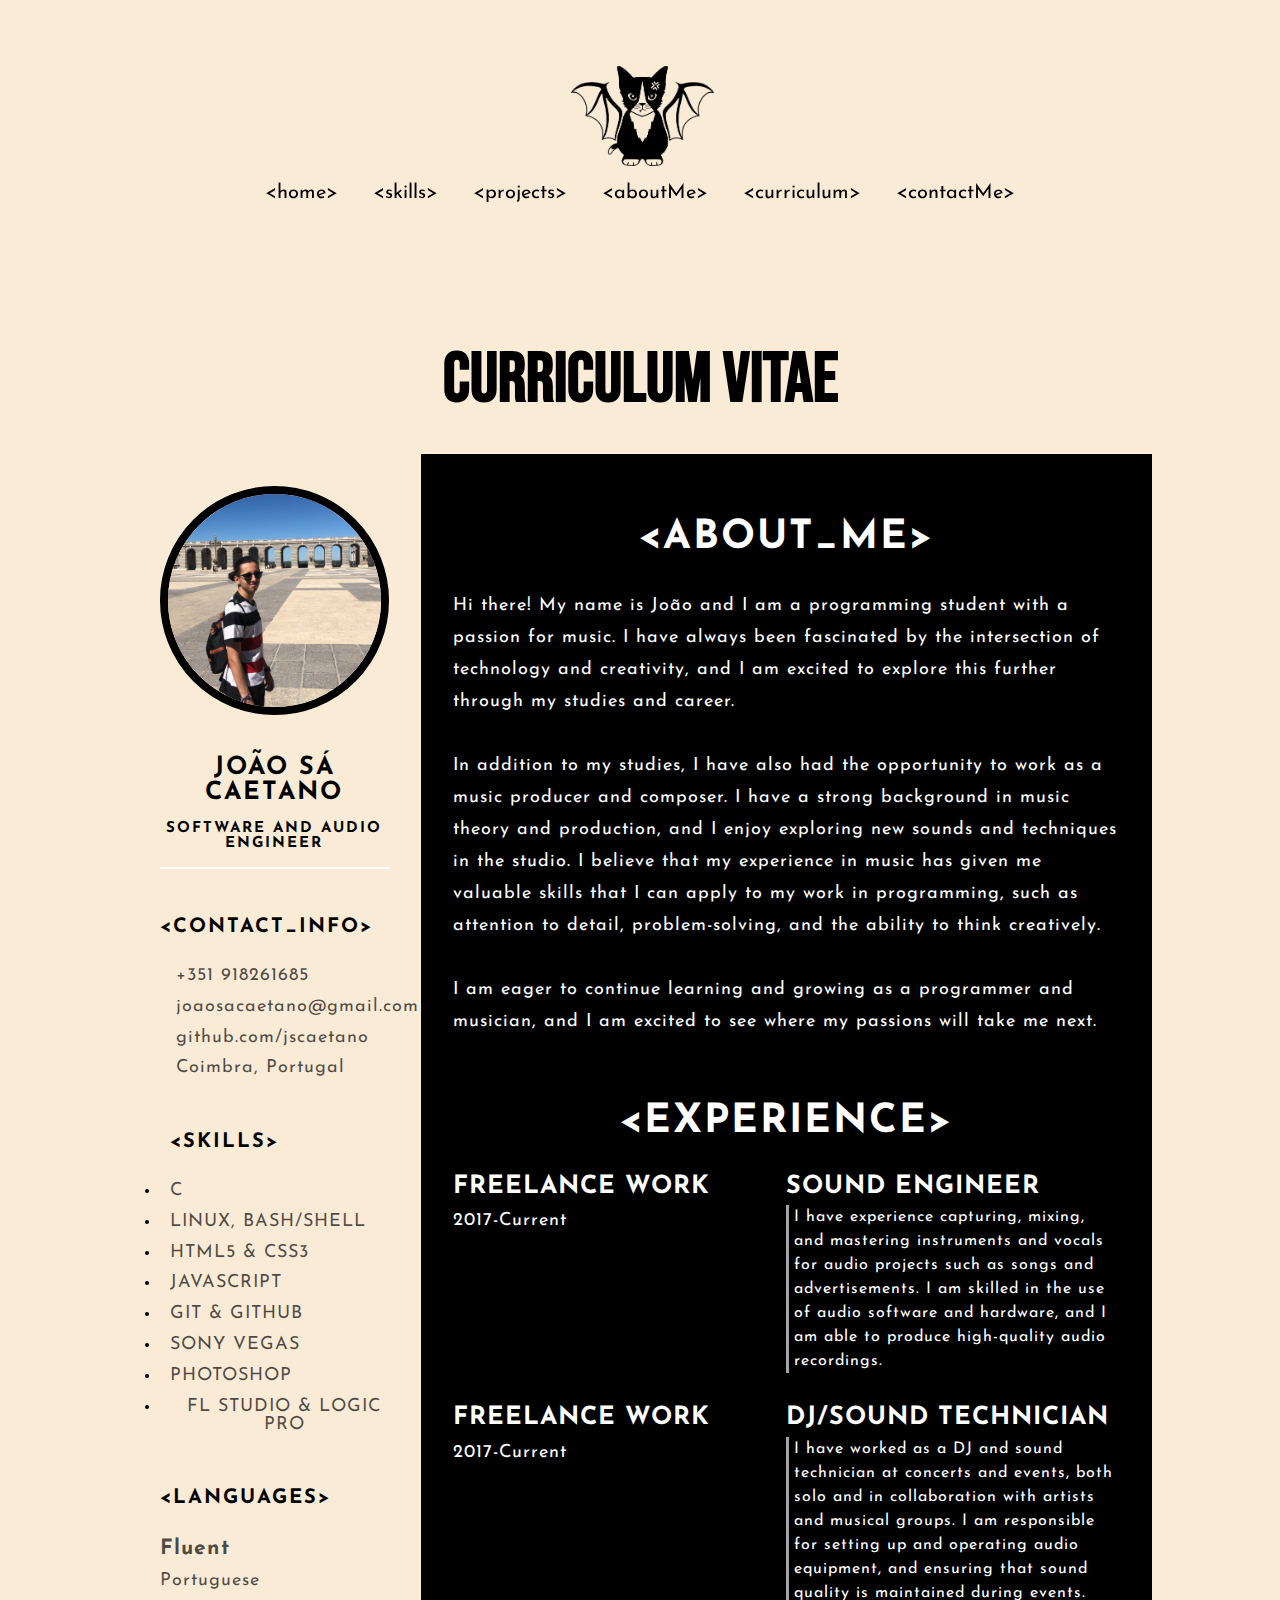
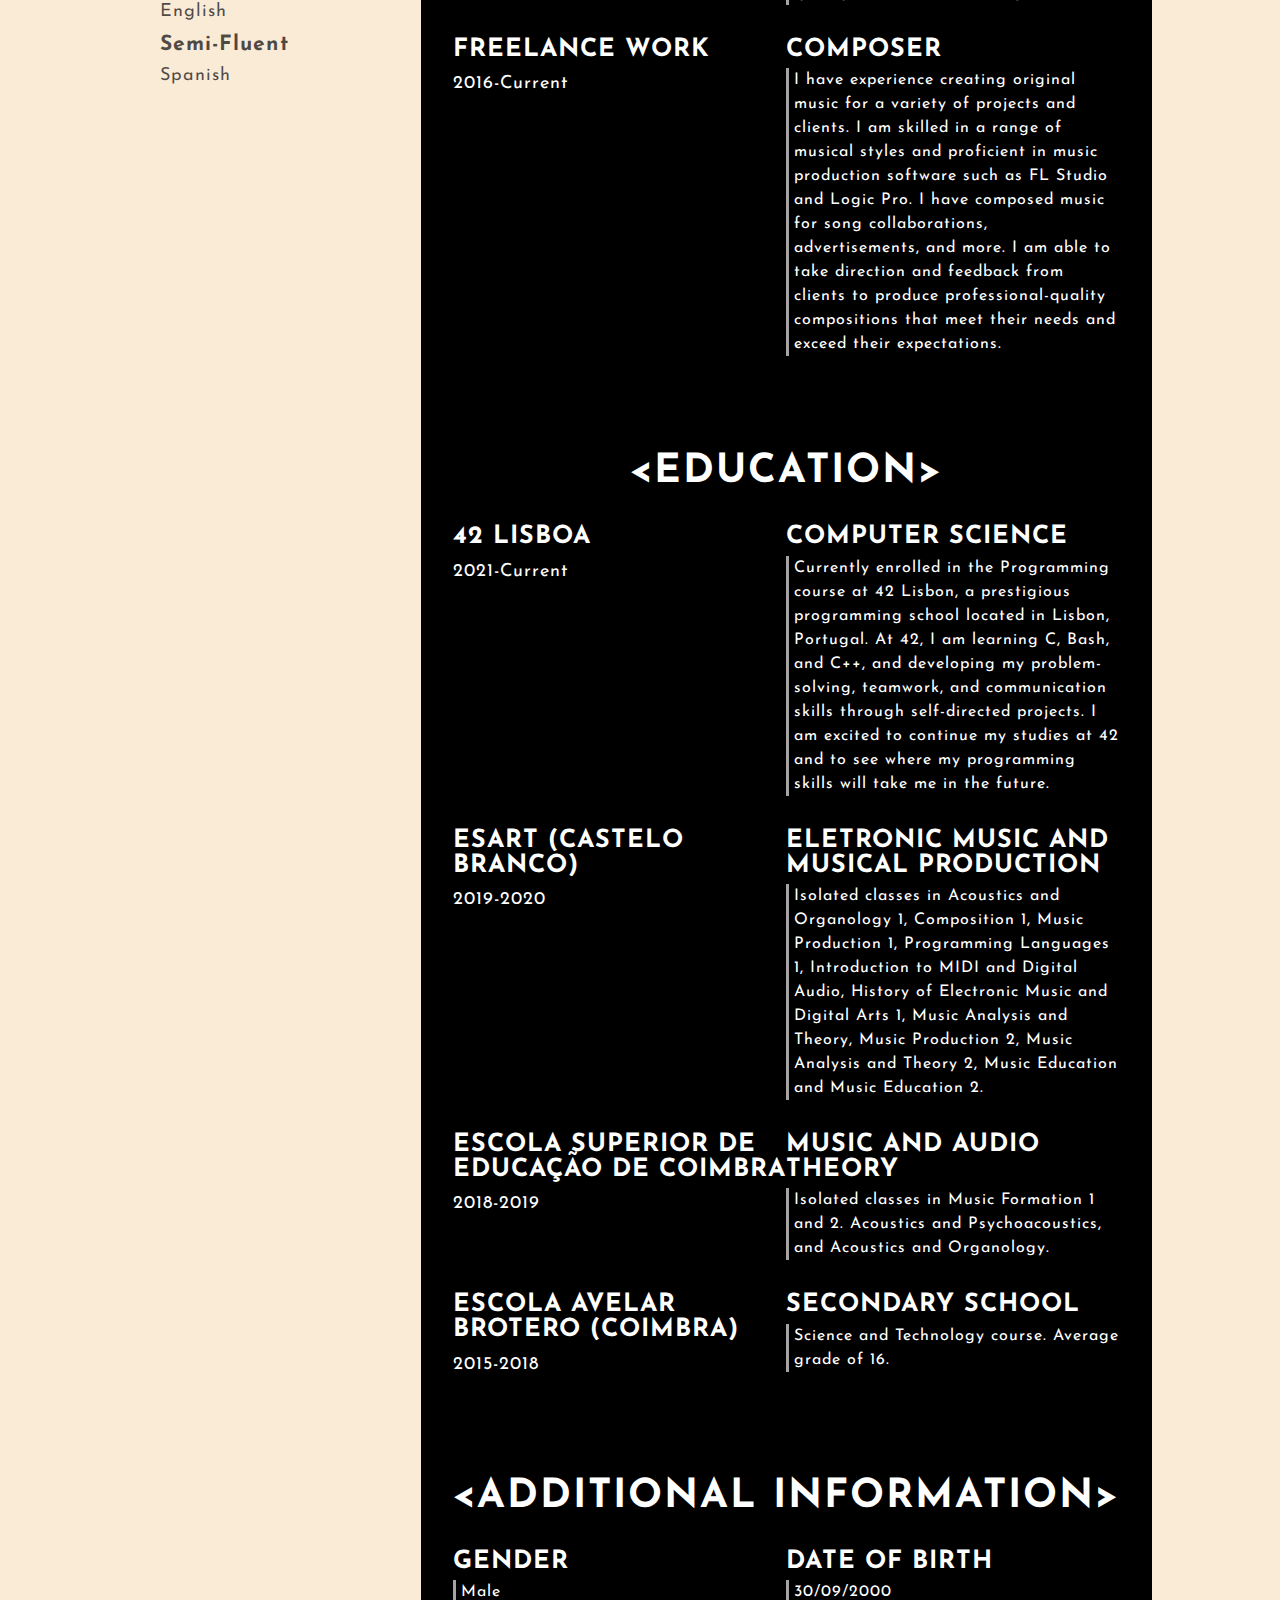
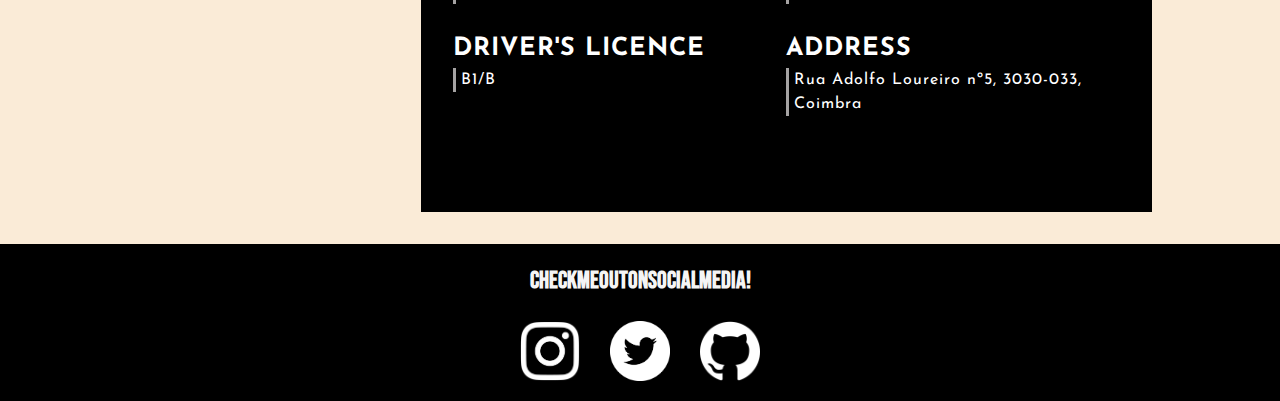
==== cv.html @ 6225701f "initial commit" ====
<!DOCTYPE html>
<html lang="en">
	<head>
		<meta name="viewport" content="width=device-width, initial-scale=1.0">
		<title>João Sá Caetano</title>
		<link rel="stylesheet" href="index.css">
		<link rel="stylesheet" href="cvstyle.css">
		<link rel="stylesheet" href="https://unpkg.com/aos@next/dist/aos.css" />
		<link rel="icon" type="image/x-icon" href="images/logonobgreversed.png" />
	</head>
	<body onscroll="scrollFunction()">
		<header class="header">
			<div id="container-header">
				<a id="logobtn" href="index.html"><img id="logobtnimage" src="images/logonobg.png" alt="Logo"></a>
				<br>
				<div class="redirects">
					<a id="0href" href="index.html">&#60;home&#62;</a>
					<a id="1href" href="#skillsHead">&#60;skills&#62;</a>
					<a id="2href" href="https://github.com/jscaetano">&#60;projects&#62;</a>
					<a id="3href" href="#aboutMeHead">&#60;aboutMe&#62;</a>
					<a id="4href" href="cv.html">&#60;curriculum&#62;</a>
					<a id="5href"href="#contactid">&#60;contactMe&#62;</a>
				</div>
			</div>
		</header>

		<h2 id="cvHead">curriculum vitae</h2>

		<main class="resume-contents">
			<section class="left-section">
				<div class="left-section-contents">
					<div class="profile">
						<img class="profile-image" src="images/profile-image.jpg" alt="Profile image">
						<p class="name">João Sá Caetano</p>
						<p class="profession">Software and Audio Engineer</p>
					</div>
					<div class="contact-info">
						<p class="left-title">&#60;contact_info&#62;</p>
						<ul>
							<li><i class="fa fa-phone"></i>+351 918261685
							</li>
							<li><i class="fa fa-envelope"></i>joaosacaetano@gmail.com
							</li>
							<li><i class="fa fa-github"></i>github.com/jscaetano
							</li>
							<li><i class="fa fa-map-marker"></i>Coimbra, Portugal
							</li>
						</ul>
					</div>
					<div class="skills">
						<p class="left-title">&#60;Skills&#62;</p>
						<ul>
							<li><p>C</p></li>
							<li><p>Linux, Bash/Shell</p></li>
							<li><p>HTML5 & CSS3</p></li>
							<li><p>JavaScript</p></li>
							<li><p>Git & GitHub</p></li>
							<li><p>Sony Vegas</p></li>
							<li><p>Photoshop</p></li>
							<li><p>FL Studio & Logic Pro</p></li>
						</ul>
					</div>
					<div class="languages">
						<p class="left-title">&#60;Languages&#62;</p>
						<ul>
							<li><h3>Fluent</h3></li>
							<li><p>Portuguese</p></li>
							<li><p>English</p></li>
							<li><h3>Semi-Fluent</h3></li>
							<li><p>Spanish</p></li>
						</ul>
					</div>

				</div>
			</section>

			<section class="right-section">
				<div class="right-section-contents">
					<section class="about gap">
						<div class="right-title">&#60;about_me&#62;</div>
						<p class="about-me-contents">
							Hi there! My name is João and I am a programming student with a passion for music.
							I have always been fascinated by the intersection of technology and creativity, and I am excited
							to explore this further through my studies and career.<br><br>
							In addition to my studies, I have also had the opportunity to work as a music producer and composer.
							I have a strong background in music theory and production, and I enjoy exploring new sounds and
							techniques in the studio. I believe that my experience in music has given me valuable skills
							that I can apply to my work in programming, such as attention to detail, problem-solving,
							and the ability to think creatively.<br><br>
							I am eager to continue learning and growing as a programmer and musician, and I am excited
							to see where my passions will take me next. <br>
						</p>
					</section>

					<section class="experience gap">
						<div class="right-title">&#60;experience&#62;</div>
						<div class="experience-contents">
							<div class="exp-left">
								<p class="exp-company-name">Freelance Work</p>
								<p class="exp-time-period">2017-Current</p>
							</div>
							<div class="exp-right">
								<p class="exp-position">Sound Engineer</p>
								<p class="exp-desc">
									I have experience capturing, mixing, and mastering instruments and vocals
									for audio projects such as songs and advertisements. I am skilled in the use
									of audio software and hardware, and I am able to produce high-quality audio recordings.
								</p>
							</div>
						</div>
						<div class="experience-contents">
							<div class="exp-left">
								<p class="exp-company-name">Freelance Work</p>
								<p class="exp-time-period">2017-Current</p>
							</div>
							<div class="exp-right">
								<p class="exp-position">DJ/Sound Technician</p>
								<p class="exp-desc">
									I have worked as a DJ and sound technician at concerts and events, both solo and
									in collaboration with artists and musical groups. I am responsible for setting up
									and operating audio equipment, and ensuring that sound quality is maintained during events.
								</p>
							</div>
						</div>
						<div class="experience-contents">
							<div class="exp-left">
								<p class="exp-company-name">Freelance Work</p>
								<p class="exp-time-period">2016-Current</p>
							</div>
							<div class="exp-right">
								<p class="exp-position">Composer</p>
								<p class="exp-desc">
									I have experience creating original music for a variety of projects and clients.
									I am skilled in a range of musical styles and proficient in music production software
									such as FL Studio and Logic Pro. I have composed music for song collaborations,
									advertisements, and more. I am able to take direction and feedback from clients to
									produce professional-quality compositions that meet their needs and exceed their expectations.
								</p>
							</div>
						</div>
					</section>

					<section class="education gap">
						<div class="right-title">&#60;education&#62;</div>
						<div class="education-contents">
							<div class="education-left">
								<p class="education-school-name">42 Lisboa</p>
								<p class="educationp-time-period">2021-Current</p>
							</div>
							<div class="education-right">
								<p class="education-subject">Computer Science</p>
								<p class="education-desc">
									Currently enrolled in the Programming course at 42 Lisbon, a
									prestigious programming school located in Lisbon, Portugal.
									At 42, I am learning C, Bash, and C++, and developing my problem-solving,
									teamwork, and communication skills through self-directed projects. I am
									excited to continue my studies at 42 and to see where my programming
									skills will take me in the future.
								</p>
							</div>
						</div>
						<div class="education-contents">
							<div class="education-left">
								<p class="education-school-name">ESART (Castelo Branco)</p>
								<p class="educationp-time-period">2019-2020</p>
							</div>
							<div class="education-right">
								<p class="education-subject">Eletronic Music and Musical Production</p>
								<p class="education-desc">
									Isolated classes in Acoustics and Organology 1, Composition 1,
									Music Production 1, Programming Languages 1,
									Introduction to MIDI and Digital Audio, History of Electronic Music
									and Digital Arts 1, Music Analysis and Theory,
									Music Production 2, Music Analysis and Theory 2,
									Music Education and Music Education 2.
								</p>
							</div>
						</div>
						<div class="education-contents">
							<div class="education-left">
								<p class="education-school-name">Escola Superior De Educação De Coimbra</p>
								<p class="educationp-time-period">2018-2019</p>
							</div>
							<div class="education-right">
								<p class="education-subject">Music and Audio Theory</p>
								<p class="education-desc">
									Isolated classes in Music Formation 1 and 2. Acoustics and Psychoacoustics, and Acoustics and Organology.
								</p>
							</div>
						</div>
						<div class="education-contents">
							<div class="education-left">
								<p class="education-school-name">Escola Avelar Brotero (Coimbra)</p>
								<p class="educationp-time-period">2015-2018</p>
							</div>
							<div class="education-right">
								<p class="education-subject">Secondary School</p>
								<p class="education-desc">
									Science and Technology course. Average grade of 16.
								</p>
							</div>
						</div>
					</section>

					<section class="awards gap">
						<div class="right-title">&#60;Additional Information&#62;</div>
						<div class="awards-contents">
							<div class="awards-left">
								<p class="awards-name">Gender</p>
								<p class="awards-desc">
									Male
								</p>
							</div>
							<div class="awards-right">
								<p class="awards-name">Date of Birth</p>
								<p class="awards-desc">
									30/09/2000
								</p>
							</div>
						</div>
						<div class="awards-contents">
							<div class="awards-left">
								<p class="awards-name">Driver's Licence</p>
								<p class="awards-desc">
									B1/B
								</p>
							</div>
							<div class="awards-right">
								<p class="awards-name">Address</p>
								<p class="awards-desc">
									Rua Adolfo Loureiro nº5, 3030-033, Coimbra
								</p>
							</div>
						</div>
					</section>
				</div>
			</section>
		</main>





		<footer class="footer">
			<h2 id="footerTitle">checkMeOutOnSocialMedia!</h2>
			<br>
			<footer class="footer-links">
				<a href="https://github.com/jscaetano">
					<img class="instalogo" src="images/instagram.png" width="60px">
				</a>
				<a href="https://github.com/jscaetano">
					<img class="twitterlogo" src="images/twitter.png" width="60px">
				</a>
				<a href="https://github.com/jscaetano">
					<img class="gitlogo" src="images/github.png" width="60px">
				</a>
			</footer>
		</footer>
		<script src="index.js"></script>
		<script src="https://smtpjs.com/v3/smtp.js"></script>
		<script>
			function sendEmail(){
				Email.send({
				Host : "smtp.gmail.com",
				Username : "joaosacaetano",
				Password : "password",
				To : 'joaosacaetano@gmail.com',
				From : document.getElementById("email").value,
				Subject : "New Contact Form Enquiry",
				Body : "Name: " + document.getElementById("contactname").value
					+ "<br> Email: " + document.getElementById("contactemail").value
					+ "<br> Phone number: " + document.getElementById("contactphone").value
					+ "<br> Message: " + document.getElementById("contactmessaage").value
				}).then(
				message => alert("Message Sent Successfuly!")
				);
			}
		</script>
	</body>
</html>
---- index.css ----
@import url('https://fonts.googleapis.com/css?family=Josefin Sans');
@import url('https://fonts.googleapis.com/css?family=Monsieur%20La%20Doulaise');
@import url('https://fonts.googleapis.com/css?family=Bebas%20Neue');

html {
	margin: 0;
	padding: 0;
	scroll-behavior: smooth;
}

*{
	margin: 0;
	padding: 0;
	box-sizing: border-box;
	font-family: 'Josefin Sans';
}

body {
	margin: 0;
    padding: 0;
	/* background-image: url(images/pexels-todd-trapani-3593865.jpg); */
	background-color: antiquewhite;
	background-size: cover;
	font-family: 'Josefin Sans';
}

a {
	color: black;
	padding: 0 15px 15px 15px;
	text-decoration:none;
	font-size: 20px;
	display: inline-block;
}

a:hover {
	transform: scale(1.1);
	color: grey;
	transition: all ease-out .3s;
}

#logobtnimage {
	margin-top: 21px;
	width: 143px;
	height: 100px;
}

#logobtnimage:hover {
	transform: rotateZ(360deg);
	color: white;
	transition: all ease-out .3s;
}

#logobtn {
	width: 138px;
	height: 138px;
	margin-top: 15px;
	padding: 0;
	background: transparent;
	font-size: 0;
}

#container-header {
	align-self: center;
	text-align: center;
	padding-bottom: 15px;
	width: 100%;
	margin-top: 15px;
	transition: all ease-out .5s;
}

#redirects {
	color: #1f1f1f;
	color: pink;
}

header {
	display: flex;
	width: 100%;
	position: sticky;
	z-index: 100;
	top: 15px;
}

h2 {
	padding-top: 120px;
	font-size: 70px;
	font-family: 'Bebas Neue';
	text-align: center;
}

#skillsHead, #aboutMeHead, #contactid, #cvHead {
	scroll-margin-top: 10rem;
}

#footerTitle {
	padding-top: 12px;
	font-size: 24px;
}

/* @keyframes slideInFromLeft {
	0% {
	  opacity: 0;
	}
	100% {
	  opacity: 100%;
	}
}

.intro h1 {
	text-align: left;
}

.intro p {
	text-align: left;
	font-size: 20px;
}

.intro {
	border: solid black;
	width: 580px;
	margin: 0 auto 0 auto;
	display: flex;
	flex-direction: column;
	justify-content: left;
	text-align: left;
	animation: 1s ease-out 0s 1 slideInFromLeft;
} */

@keyframes clickmeloop {
	0% {
		transform: translateY(0);
	}
	50% {
		transform: translateY(10px);
	}
	100% {
		transform: translateY(0);
	}
}

.clickme {
	padding-top: 10px;
	text-align: center;
	animation: 1s clickmeloop;
	animation-iteration-count: infinite;
}

.container{
	padding: 10px;
	padding-top: 50px;
	padding-left: 10px;
	padding-right: 10px;
	width: 100%;
	display: flex;
	align-items: center;
	justify-content: center;
	z-index: -10;
}

.card{
	width: 500px;
	height: 300px;
	color: white;
	cursor: pointer;
	perspective: 1000px;
}

.card-inner{
	width: 100%;
	height: 100%;
	position: relative;
	transition: transform 1s;
	transform-style: preserve-3d;
}

.front, .back{
	width: 100%;
	height: 100%;
	background-image: linear-gradient(45deg, #000, #1f1f1f);
	position: absolute;
	top: 0;
	left: 0;
	padding: 20px 30px;
	border-radius: 20px;
	overflow: hidden;
	z-index: 1;
	backface-visibility: hidden;
}

.row{
	display: flex;
	align-items: center;
	justify-content: space-between;
}

.terrain-gif{
	width: 100%;
	position: absolute;
	top: 0;
	left: 0;
	opacity: 0.3;
	z-index: -1;
}

.box-gif{
	width: 100%;
	position: absolute;
	top: 0;
	left: 0;
	opacity: 0.3;
	transform: translateY(-50px);
	z-index: -1;
}

.cardlogo{
	display: flex;
	justify-content: center;
	font-size: 35px;
	margin-top: 75px;
}

.card-holder{
	font-size: 12px;
	margin-top: 20px;
}

.name{
	font-size: 22px;
	margin-top: 20px;
}

.bar{
	background-color: #222;
	margin-left: -30px;
	margin-right: -30px;
	height: 60px;
	margin-top: 10px;
}

#logocard {
	filter: invert(100);
}

.card-text {
	flex-direction: column;
	margin-top: 30px;
	font-size: 14px;
}

.signature {
	margin-top: 10px;
}

.back{
	transform: rotateY(180deg);
}

#signature {
	font-family: 'Monsieur La Doulaise'
}

.skills{
	margin: auto;
	width: 100%;
	max-width: 750px;
	display: flex;
	flex-direction: column;
	text-align: center;
	justify-content: center;
}

.containerskills {
	border-radius: 25px;
	border: #000 5px solid;
	width: 100%;
	height: 50px;
	background-color: #ddd; /* Grey background */
	margin: 5px 10px 10px 10px;
}

.skills p {
	margin: 0 10px 0 10px;
	margin-top: 0;
	width: 100%;
}

#skillsrow1, #skillsrow3 {
	padding: 0 10px 0 10px;
}

#skillsrow2, #skillsrow4 {
	padding-top: 0;
	margin-top: 0;
}

.skillsrow {
	align-items: stretch;
}

.skill1 {width: 0%; height: 42px; background-color: #000; padding: 0; opacity: 0; border-radius: 25px; margin: -1px;}
.skill2 {width: 0%; height: 42px; background-color: #000; padding: 0; opacity: 0; border-radius: 25px; margin: -1px;}
.skill3 {width: 0%; height: 42px; background-color: #000; padding: 0; opacity: 0; border-radius: 25px; margin: -1px;}
.skill4 {width: 0%; height: 42px; background-color: #000; padding: 0; opacity: 0; border-radius: 25px; margin: -1px;}
.skill5 {width: 0%; height: 42px; background-color: #000; padding: 0; opacity: 0; border-radius: 25px; margin: -1px;}
.skill6 {width: 0%; height: 42px; background-color: #000; padding: 0; opacity: 0; border-radius: 25px; margin: -1px;}
.skill7 {width: 0%; height: 42px; background-color: #000; padding: 0; opacity: 0; border-radius: 25px; margin: -1px;}
.skill8 {width: 0%; height: 42px; background-color: #000; padding: 0; opacity: 0; border-radius: 25px; margin: -1px;}


.skillsrow {
	padding: 10px;
	display: flex;
	align-items: center;
	justify-content: space-between;
}

.row2 {
	padding: 0px;
	display: flex;
	width: 100%;
	height: 130px;
	text-align: center;
	justify-content: center;
}

.row3 {
	padding: 0;
	width: 100%;
	height: 130px;
	display: flex;
	text-align: center;
	justify-content: center;
}

.box {
	margin: 0 -20px;
	padding: 0;
	width: 100%;
}

.box .chart {
	padding: 30px;
	border: #00000000 solid;
	position: relative;
	width: 150px;
	height: 130px;
	margin: 0 auto;
	text-align: center;
	font-size: 12px;
	line-height: 15px;
}

.aboutMe {
	padding: 10px;
	display: flex;
	flex-direction: column;
	align-items: left;
	justify-content: center;
	text-align: left;
	margin: auto;
	width: 100%;
	max-width: 750px;
}

.line-1{
    position: relative;
    top: 50%;
    width: 0em;
	margin-top: 30px;
    border-right: 2px solid rgba(0,0,0,.75);
    font-size: 180%;
    text-align: center;
    white-space: nowrap;
    overflow: hidden;
    transform: translateY(-50%);
}

.anim-typewriter{
	animation: typewriter 1s steps(15) 1s 1 normal both,
			blinkTextCursor 500ms steps(15) infinite normal ;
}

@keyframes typewriter{
	from{width: 0; min-width: 0;}
	to{width: 30%; min-width: 218px;}
}
@keyframes blinkTextCursor{
	from{border-right-color: rgba(0,0,0,.75);}
	to{border-right-color: transparent;}
}

.aboutMe a {
	padding: 0;
	margin: 0;
}

.aboutMe a:hover {
	transform: scale(1);
	color: grey;
	transition: all ease-out .3s;
}

.aboutMe p, .aboutMe a {
	padding-top: 0px;
	margin-top: 0px;
	line-height: 22px;
	font-size: 17px;
}

strong {
	font-weight: 300px;
}

.contactform {
	display: flex;
	flex-direction: column;
	align-items: center;
	justify-content: center;
	text-align: left;
	margin: auto;
	padding: 0 10% 0 10%;
	width: 100%;
}

form {
	width: 100%;
	max-width: 750px;
	padding: 10px;
	display: flex;
	flex-direction: column;
}

form input, form textarea {
	width: 100%;
	resize: vertical;
	background-color: rgba(150,150,150,0.0);
	border: 1px solid black;
	border-radius: 15px;
	margin: 5px 0;
	padding: 10px;
	font-size: 12px;
}

form button {
	align-self: center;
	background-color: rgba(150,150,150,1);
	width: 120px;
	padding: 15px;
	margin: 5px;
	border: 1px solid black;
	border-radius: 30px;
}

.footer {
	bottom: 20px;
	height: 100%;
	display: flex;
	flex-direction: column;
	align-items: center;
	justify-content: end;
	margin-top: 10px;
	padding-top: 10px;
	background-color: #000;
	color: whitesmoke;
}

.footer-links {
	display: flex;
	flex-direction: row;
	padding-top: 10px;
}

.gitlogo {
	filter: invert(1);
}
---- cvstyle.css ----
.resume-contents {
    min-height: 100vh;
    width: 80%;
    margin: 2rem auto;
    display: grid;
    grid-template-columns: repeat(7, 1fr);
}

.left-section {
    grid-column: span 2;
    height: 100%;
    background-color: antiquewhite;
}

.right-section {
    grid-column: span 5;
    height: 100%;
    background-color: #000000;
	color: white;
}

.left-section-contents{
    padding: 2rem 2rem;
}

.profile {
    width: 100%;
    border-bottom: 2px solid #ffffff;
}

.profile .profile-image {
    width: 100%;
    border-radius: 50%;
    border: 8px solid #000000;
}

.name {
    color: #000000;
    font-size: 25px;
    letter-spacing: 2px;
    text-transform: uppercase;
    text-align: center;
    font-weight: bold;
    padding: 1rem 0;
}

.profession {
    color: #000000;
    font-size: 15px;
    text-transform: uppercase;
    text-align: center;
    letter-spacing: 2px;
    font-weight: bold;
    padding-bottom: 1rem;
}

/* .contact-info { border-bottom: 2px solid #1B2631; } */
.left-title {
    color: #000000;
    font-size: 20px;
    letter-spacing: 2px;
    text-transform: uppercase;
    font-weight: bold;
    display: flex;
    align-items: center;
    padding-top: 3rem;
}

.contact-info ul {
    padding-top: 1.5rem;
}

.contact-info ul li,
.languages ul li {
    padding: .4rem 0;
    display: flex;
    align-items: center;
    color: #000000af;
    letter-spacing: 1px;
    font-size: 18px;
}

.contact-info ul li i,
.languages ul li i {
    padding-right: 1rem;
    font-size: 18px;
    color: #000000;
}

.languages ul {
    padding-top: 1.5rem;
}

.skills ul {
    padding-top: 1.5rem;
}
.skills ul li p {
    padding: .4rem 0;
    color: #000000af;
    font-size: 18px;
    letter-spacing: 1px;
    display: flex;
    align-items: center;
    text-transform: uppercase;
}


.right-section-contents {
    padding: 2rem 2rem;
}

.right-title {
    color: #ffffff;
    font-size: 40px;
    letter-spacing: 2px;
    text-transform: uppercase;
    font-weight: bold;
    display: flex;
    justify-content: center;
	align-items: right;
    padding: 2rem 0;
    position: relative;
}

.gap {
    padding-bottom: 2rem;
}
.about-me-contents {
    font-size: 18px;
    letter-spacing: 1px;
    line-height: 2rem;
}

.experience-contents,
.education-contents,
.awards-contents {
    display: grid;
    grid-template-columns: repeat(2, 1fr);
    padding-bottom: 2rem;
}

.exp-company-name,
.education-school-name,
.awards-company-name {
    font-size: 25px;
    font-weight: bold;
    text-transform: uppercase;
    letter-spacing: 1px;
    color: #ffffff;
    padding-bottom: .4rem;
}

.exp-time-period,
.educationp-time-period,
.awards-time-period {
    font-size: 18px;
    letter-spacing: 1px;
    line-height: 2rem;
}

.exp-position,
.education-subject,
.awards-name {
    font-size: 25px;
    font-weight: bold;
    text-transform: uppercase;
    letter-spacing: 1px;
    color: #ffffff;
    padding-bottom: .4rem;
}

.exp-desc,
.education-desc,
.awards-desc {
    font-size: 16px;
    letter-spacing: 1px;
    line-height: 1.5rem;
    border-left: 3px solid #a5a3a3;
    padding-left: 5px;
}

/* Media queries */
@media screen and (max-width:780px) {
    .experience-contents,
    .education-contents,
    .awards-contents {
        grid-template-columns: repeat(1, 1fr);
    }
}

@media screen and (max-width:780px) {
    .left-section {
        grid-column: span 3;
    }

    .right-section {
        grid-column: span 4;
    }

}

@media screen and (max-width:1200px) {
    .resume-contents {
        grid-template-columns: repeat(1, 1fr);
    }
}

@media screen and (max-width:390px) {
    .resume-contents {
        width: 100%;
        margin: 0 auto;
    }

    .name {
        font-size: 20px;
    }

    .profession {
        font-size: 18px;
    }

    .left-title {
        font-size: 18px;
    }

    .right-title {
        font-size: 18px;
    }

    .contact-info ul li,
    .references ul li {
        font-size: 12px;
    }

    .contact-info ul li i,
    .references ul li i {
        /* padding-right: 1rem; */
        font-size: 12px;
    }

    .skills ul li p {
        font-size: 12px;
    }

    .about-me-contents {
        font-size: 16px;
        line-height: 1.5rem;
    }

    .exp-company-name,
    .education-school-name,
    .awards-company-name {
        font-size: 18px;
    }

    .exp-time-period,
    .educationp-time-period,
    .awards-time-period {
        font-size: 16px;
    }

    .exp-position,
    .education-subject,
    .awards-name {
        font-size: 18px;
    }
}
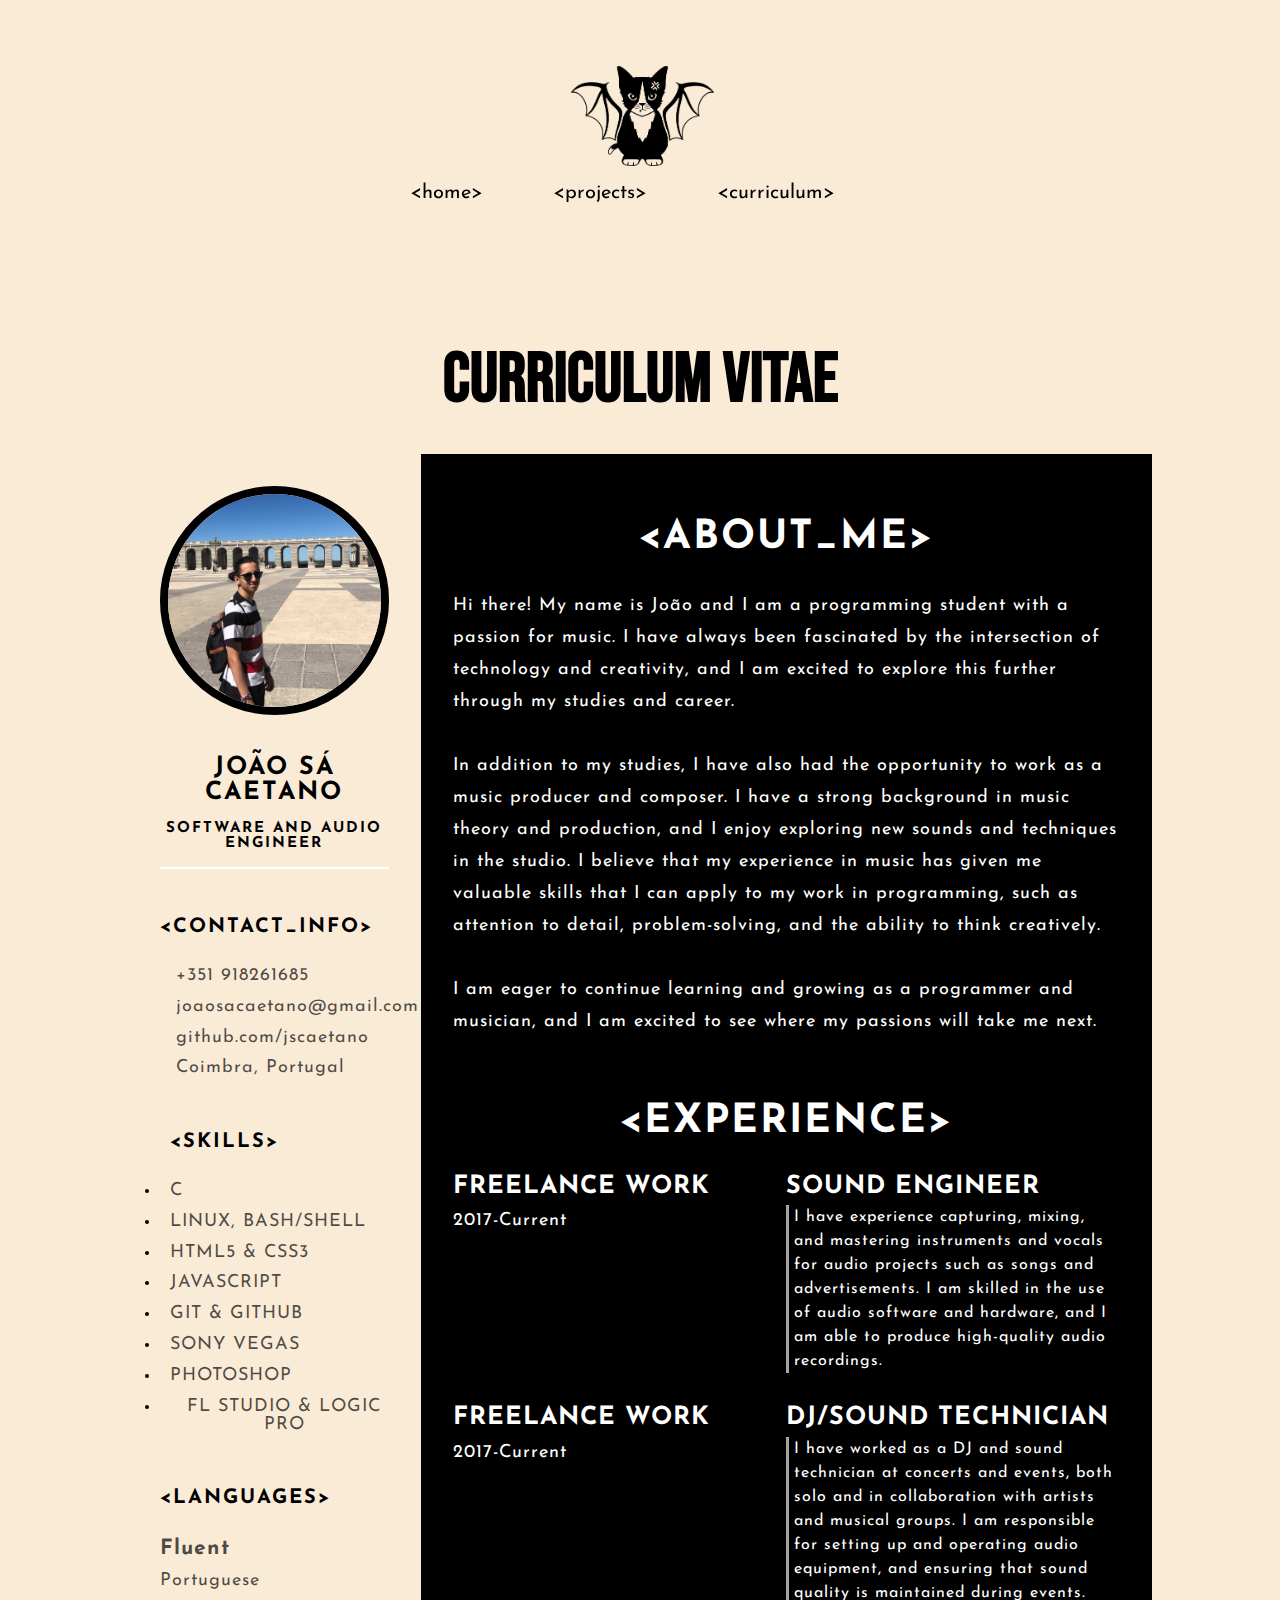
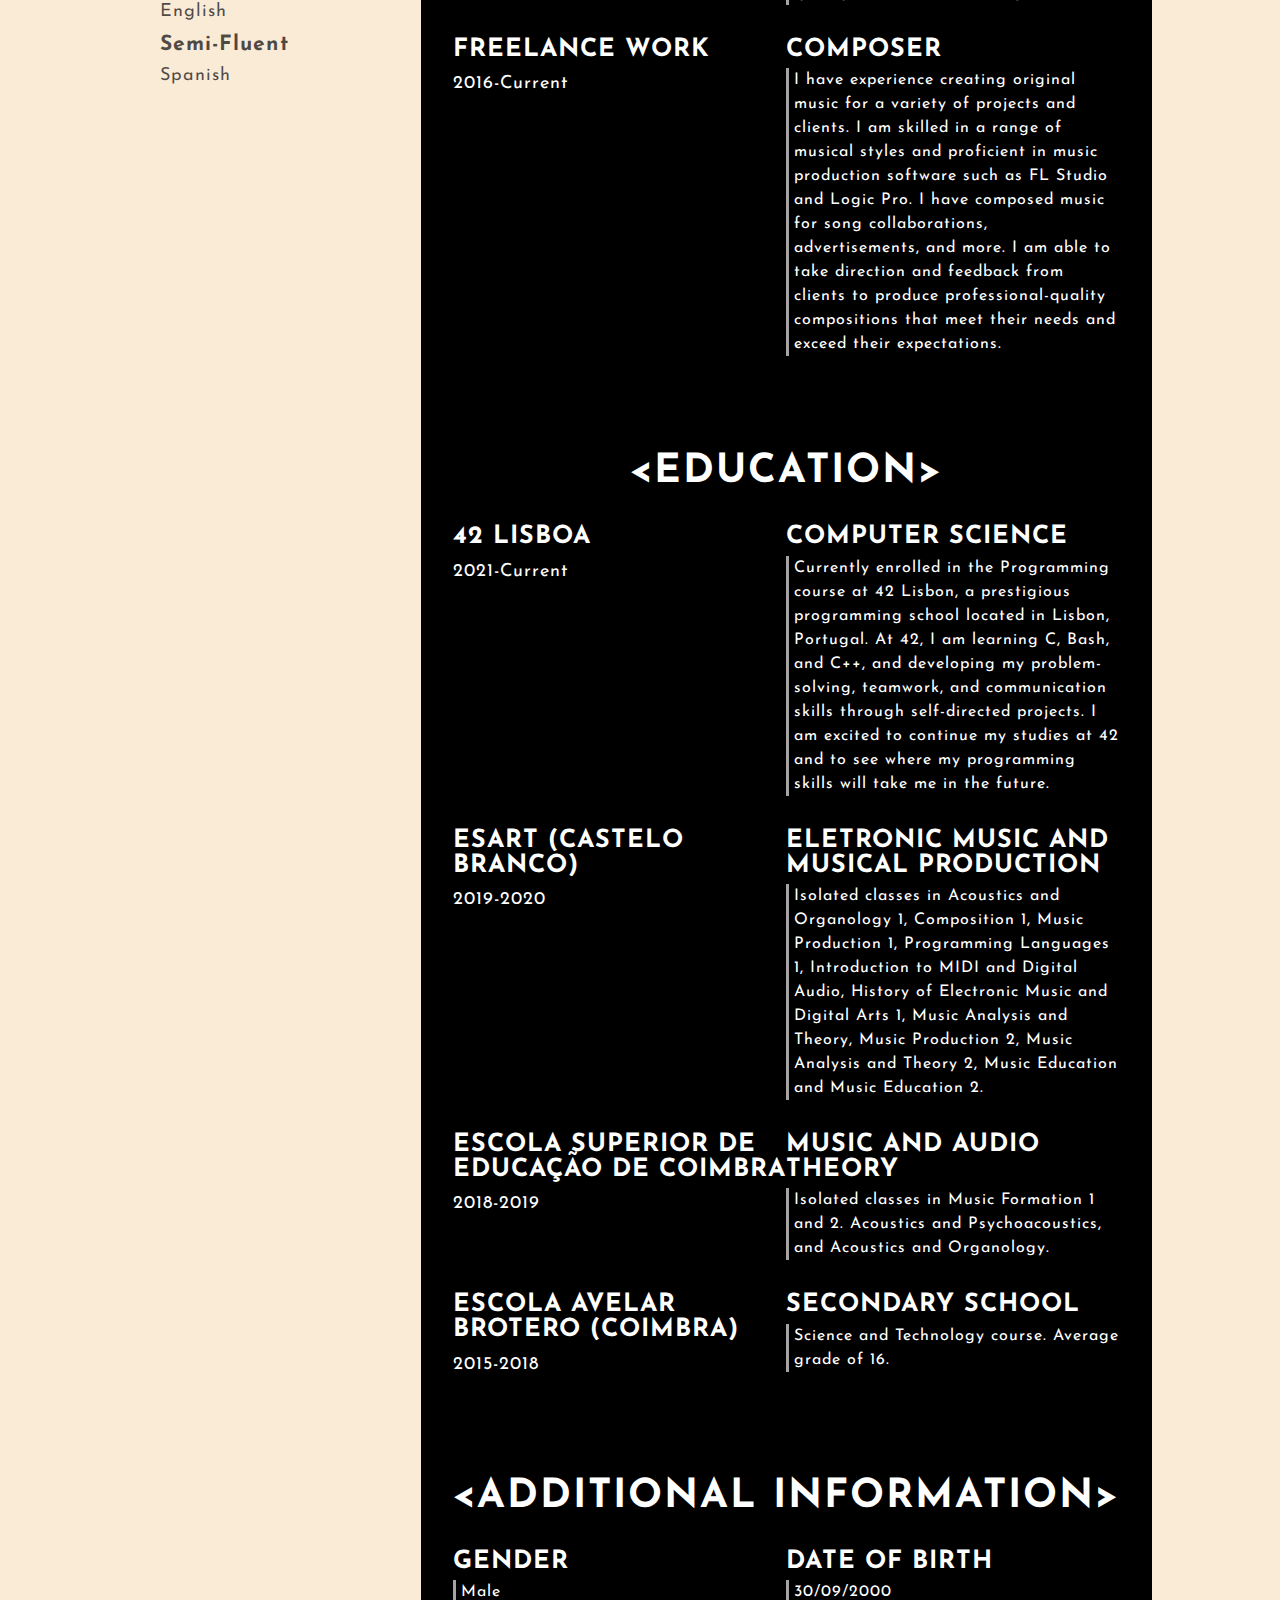
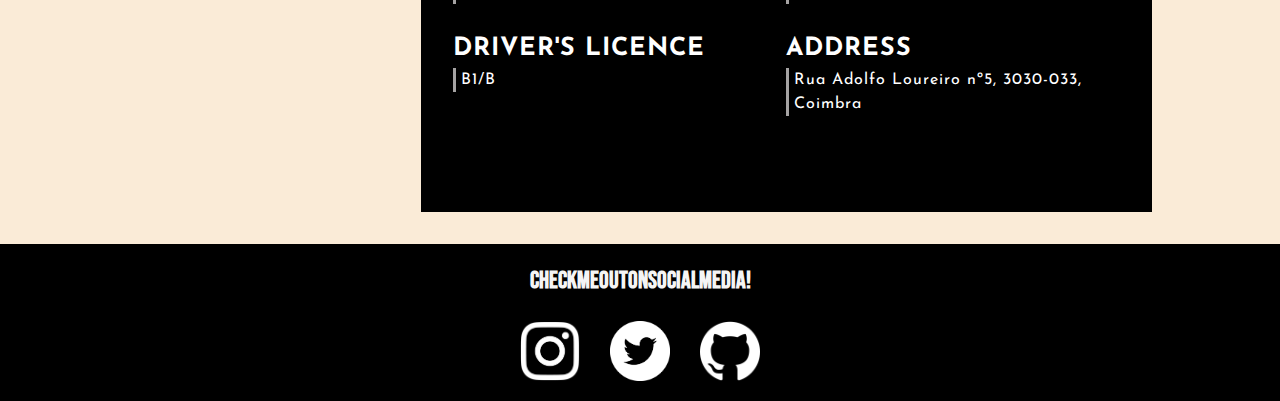
==== commit 354e5dfa: "changes to cv page" ====
--- a/cv.html
+++ b/cv.html
@@ -15,11 +15,11 @@
 				<br>
 				<div class="redirects">
 					<a id="0href" href="index.html">&#60;home&#62;</a>
-					<a id="1href" href="#skillsHead">&#60;skills&#62;</a>
+					<a id="1href" href="#skillsHead"></a>
 					<a id="2href" href="https://github.com/jscaetano">&#60;projects&#62;</a>
-					<a id="3href" href="#aboutMeHead">&#60;aboutMe&#62;</a>
+					<a id="3href" href="#aboutMeHead"></a>
 					<a id="4href" href="cv.html">&#60;curriculum&#62;</a>
-					<a id="5href"href="#contactid">&#60;contactMe&#62;</a>
+					<a id="5href"href="#contactid"></a>
 				</div>
 			</div>
 		</header>
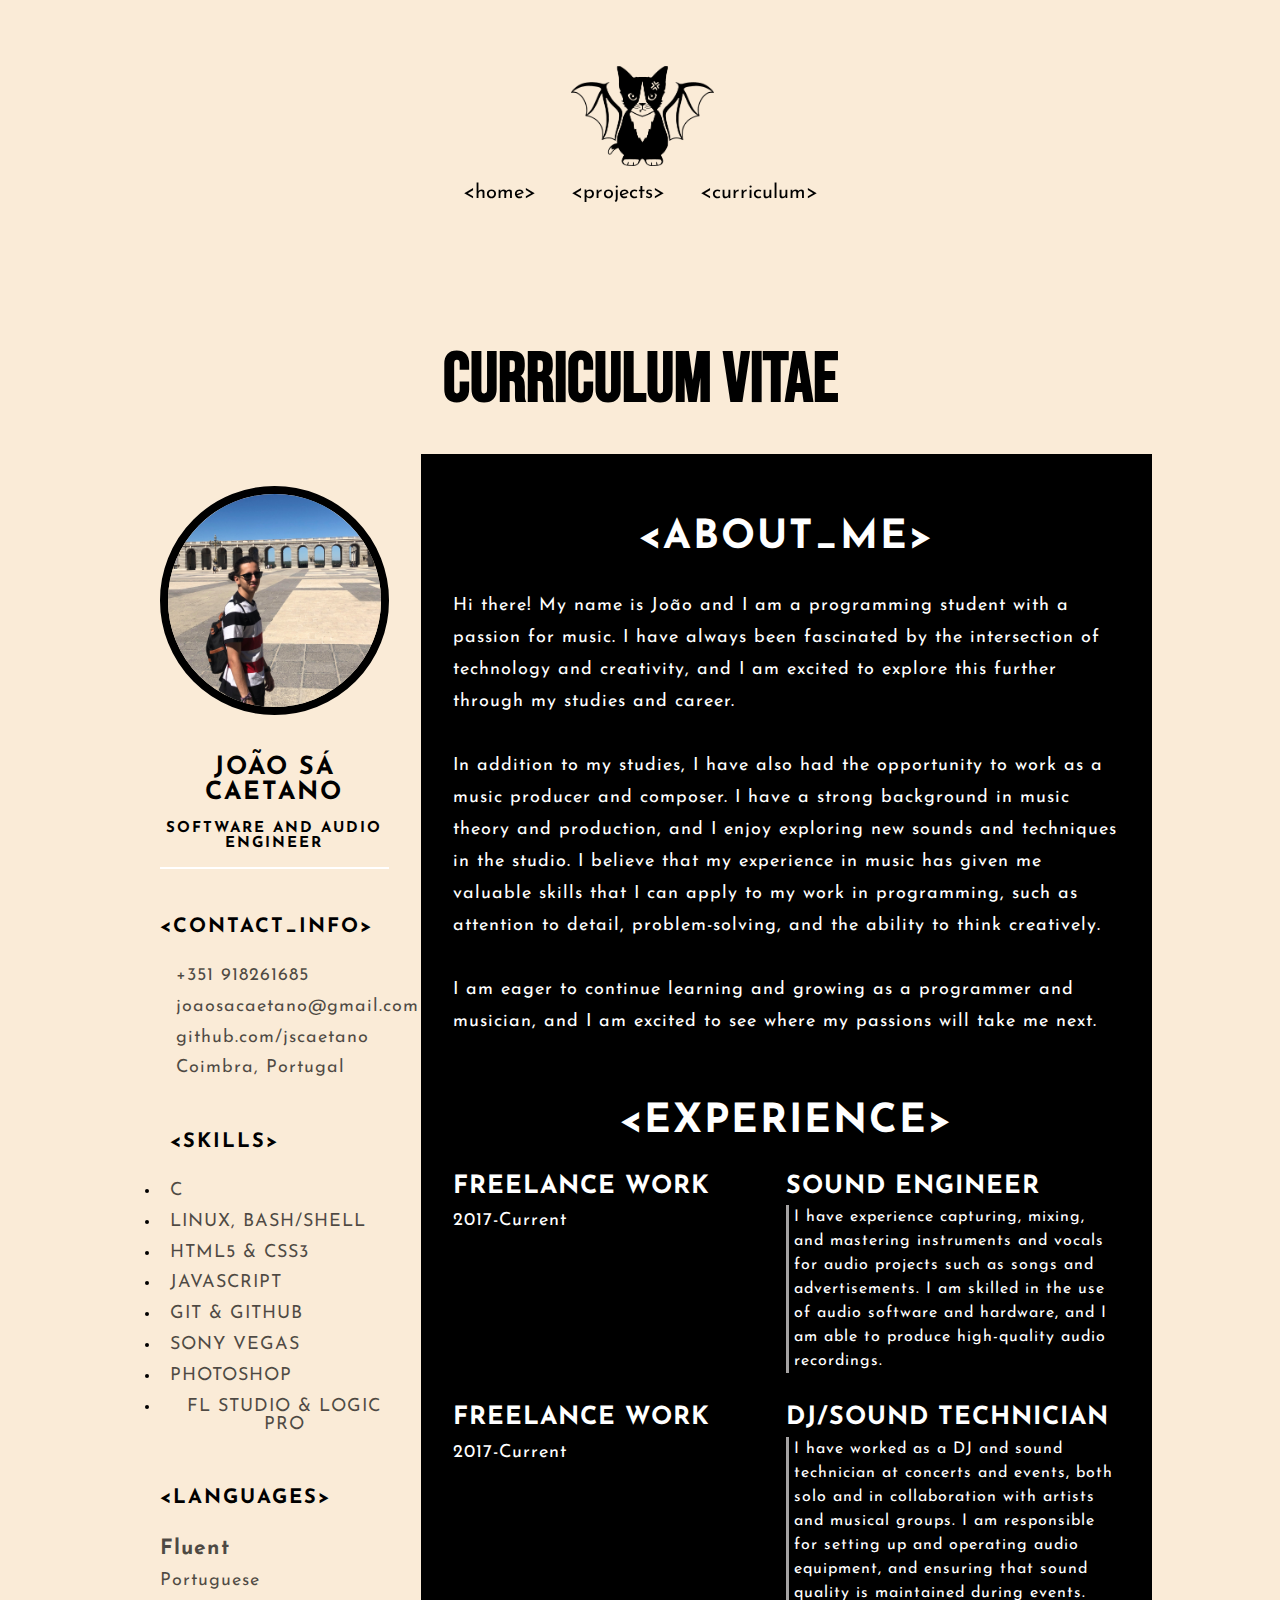
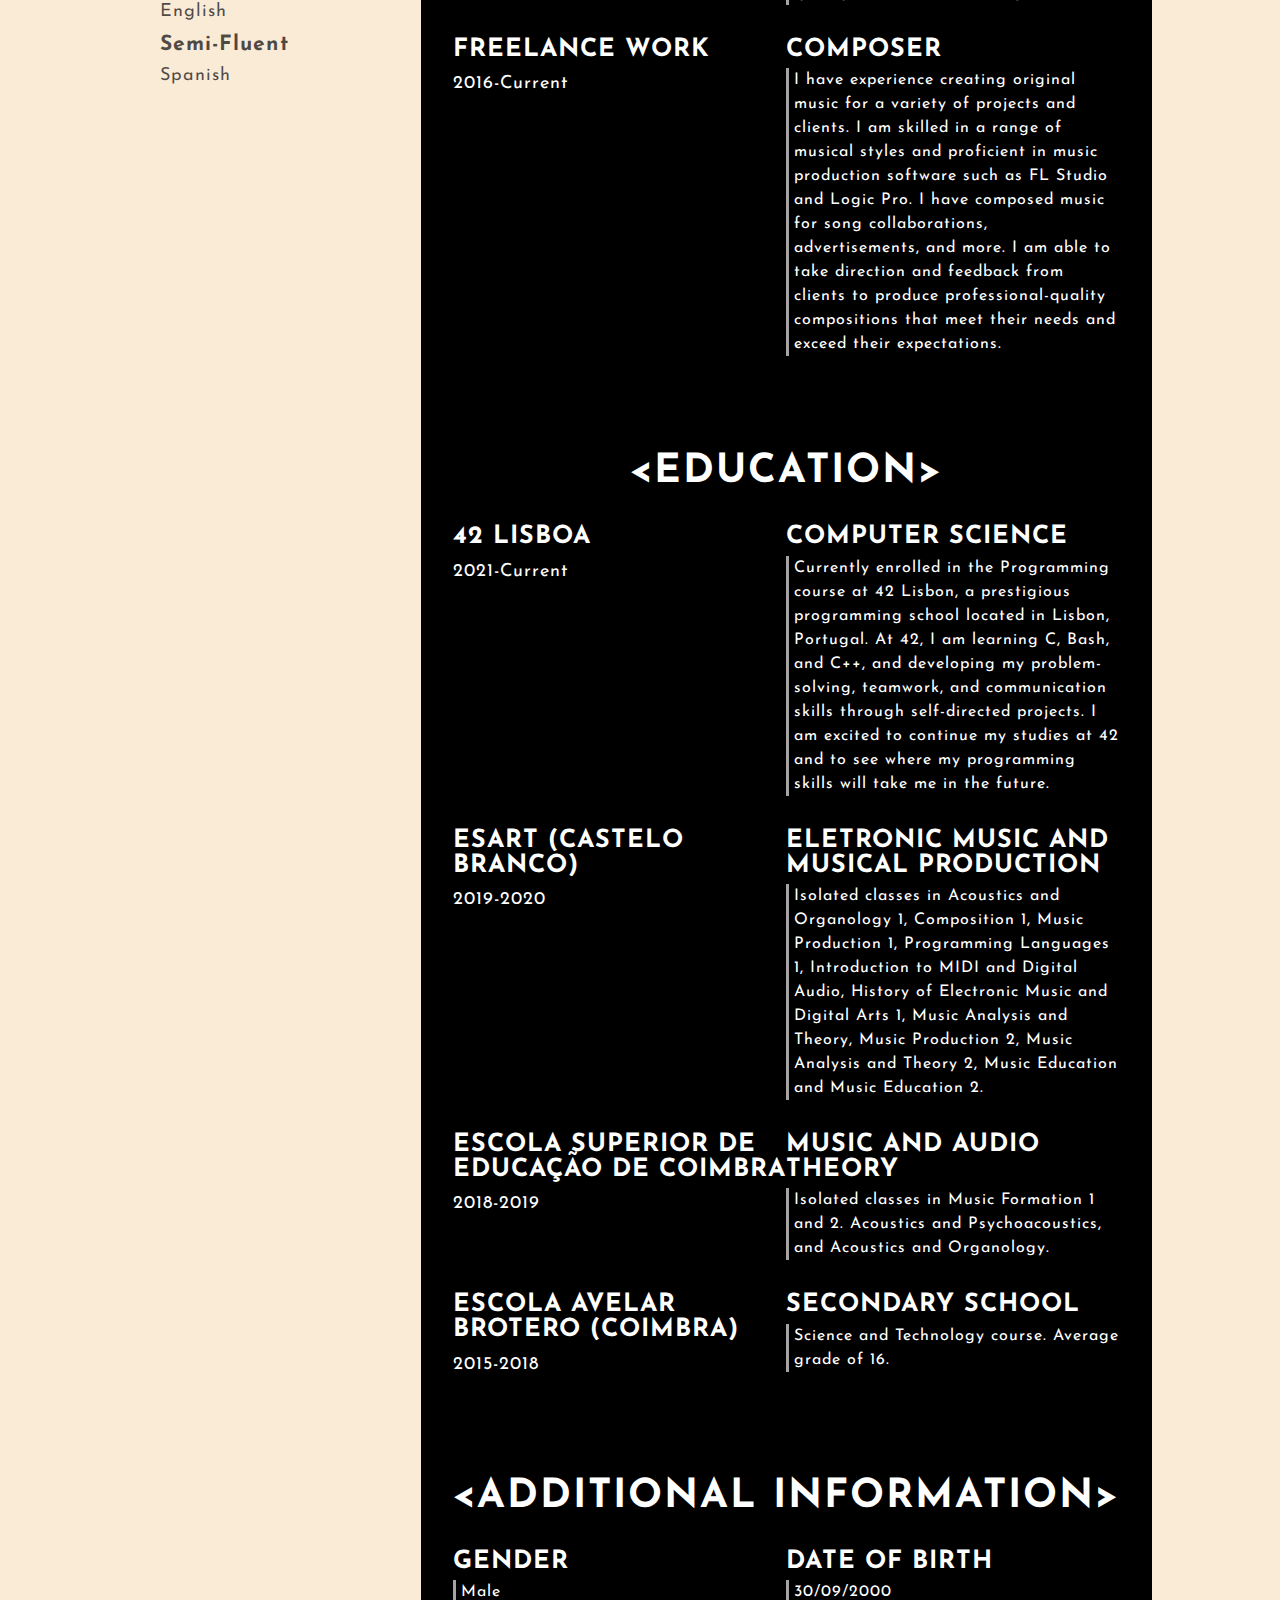
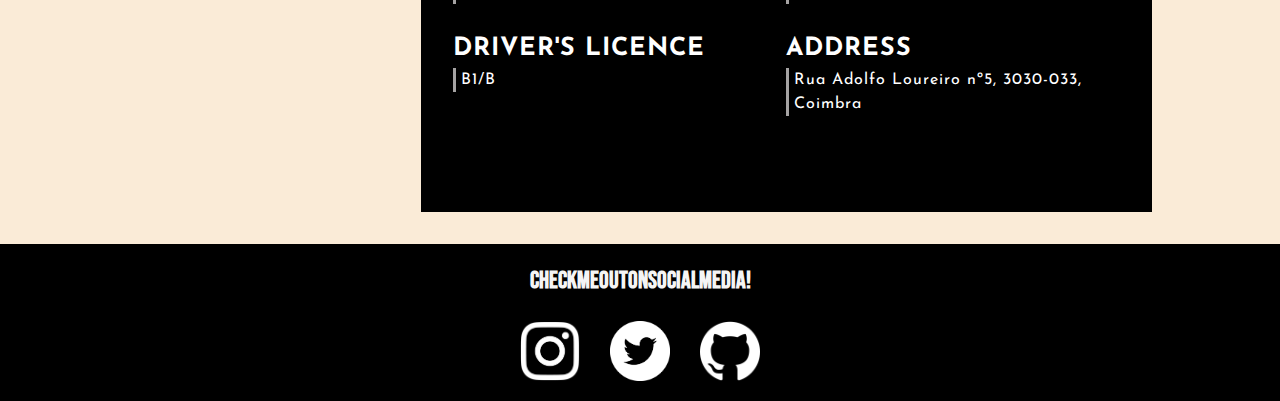
==== commit b88929d9: "more changes to cv page" ====
--- a/cv.html
+++ b/cv.html
@@ -15,16 +15,13 @@
 				<br>
 				<div class="redirects">
 					<a id="0href" href="index.html">&#60;home&#62;</a>
-					<a id="1href" href="#skillsHead"></a>
-					<a id="2href" href="https://github.com/jscaetano">&#60;projects&#62;</a>
-					<a id="3href" href="#aboutMeHead"></a>
-					<a id="4href" href="cv.html">&#60;curriculum&#62;</a>
-					<a id="5href"href="#contactid"></a>
+					<a id="1href" href="https://github.com/jscaetano">&#60;projects&#62;</a>
+					<a id="2href" href="cv.html">&#60;curriculum&#62;</a>
 				</div>
 			</div>
 		</header>
 
-		<h2 id="cvHead">curriculum vitae</h2>
+		<h2 id="skillsHead">curriculum vitae</h2>
 
 		<main class="resume-contents">
 			<section class="left-section">
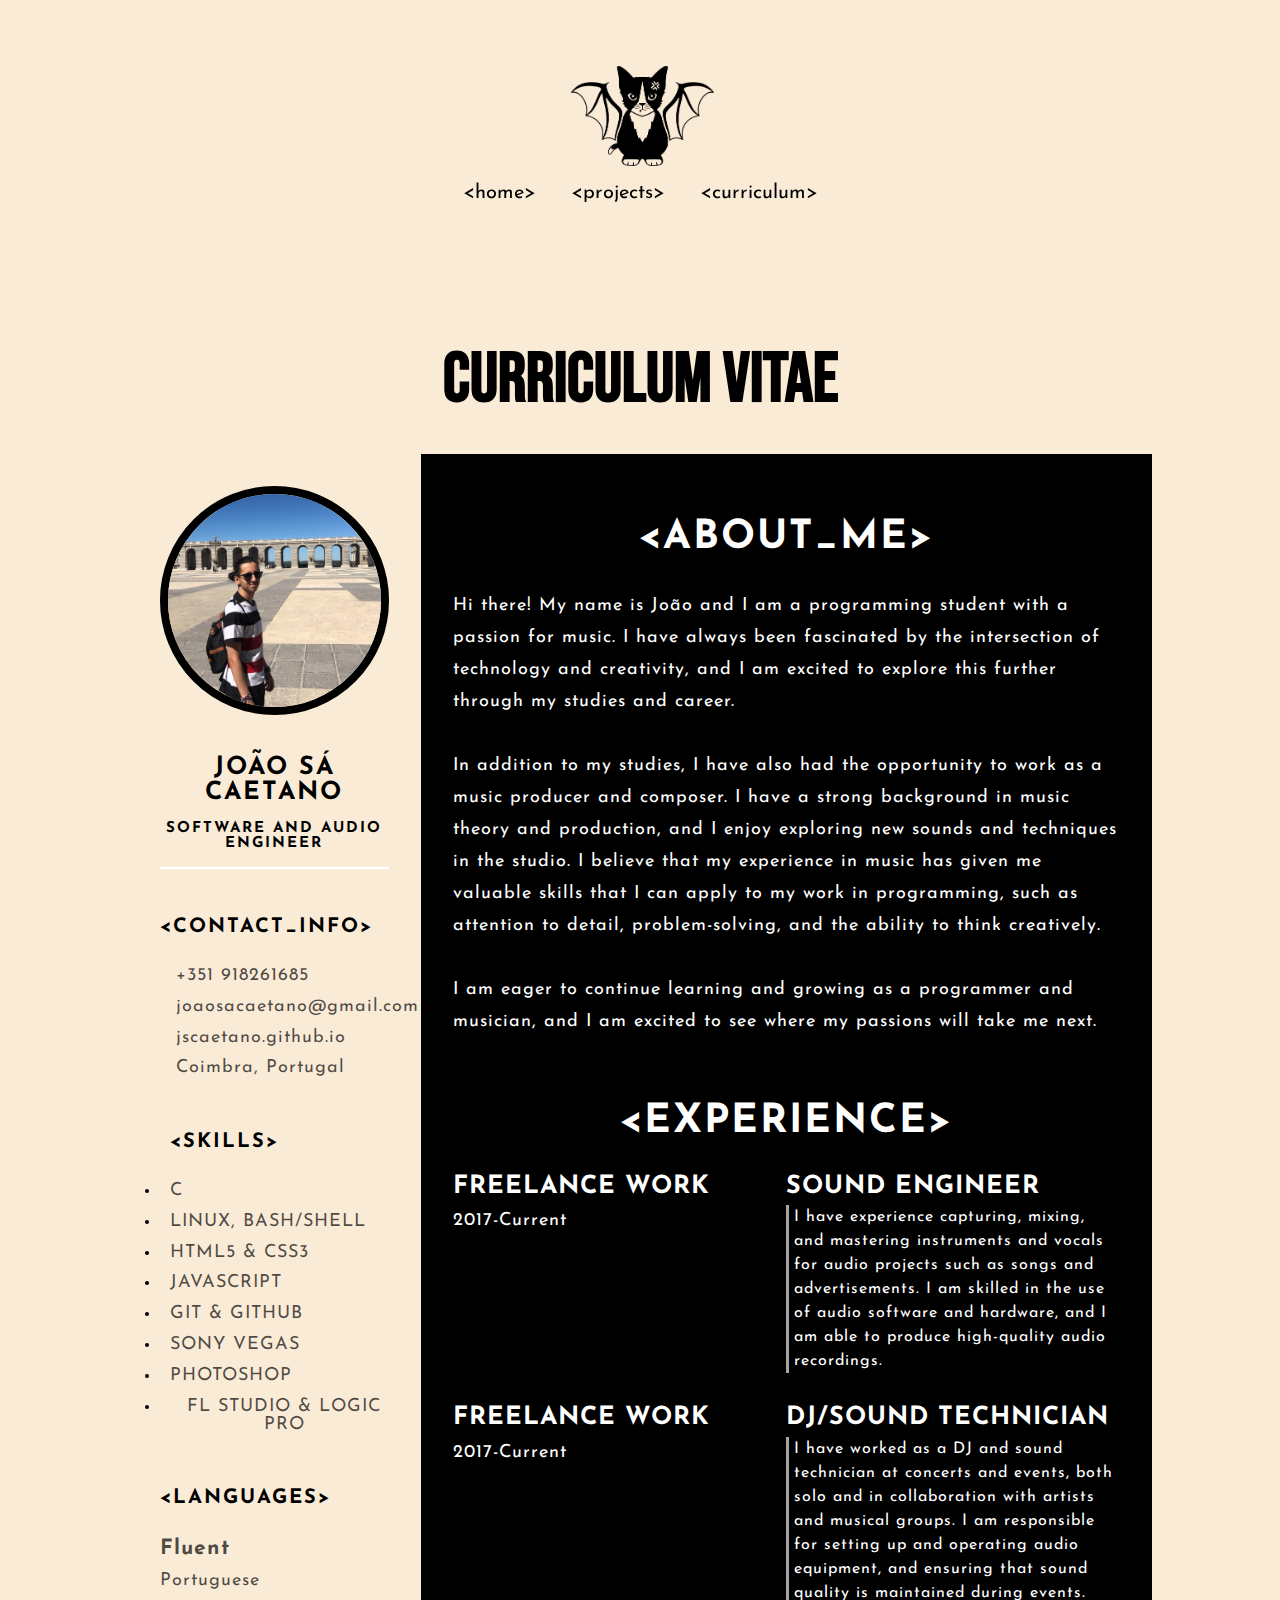
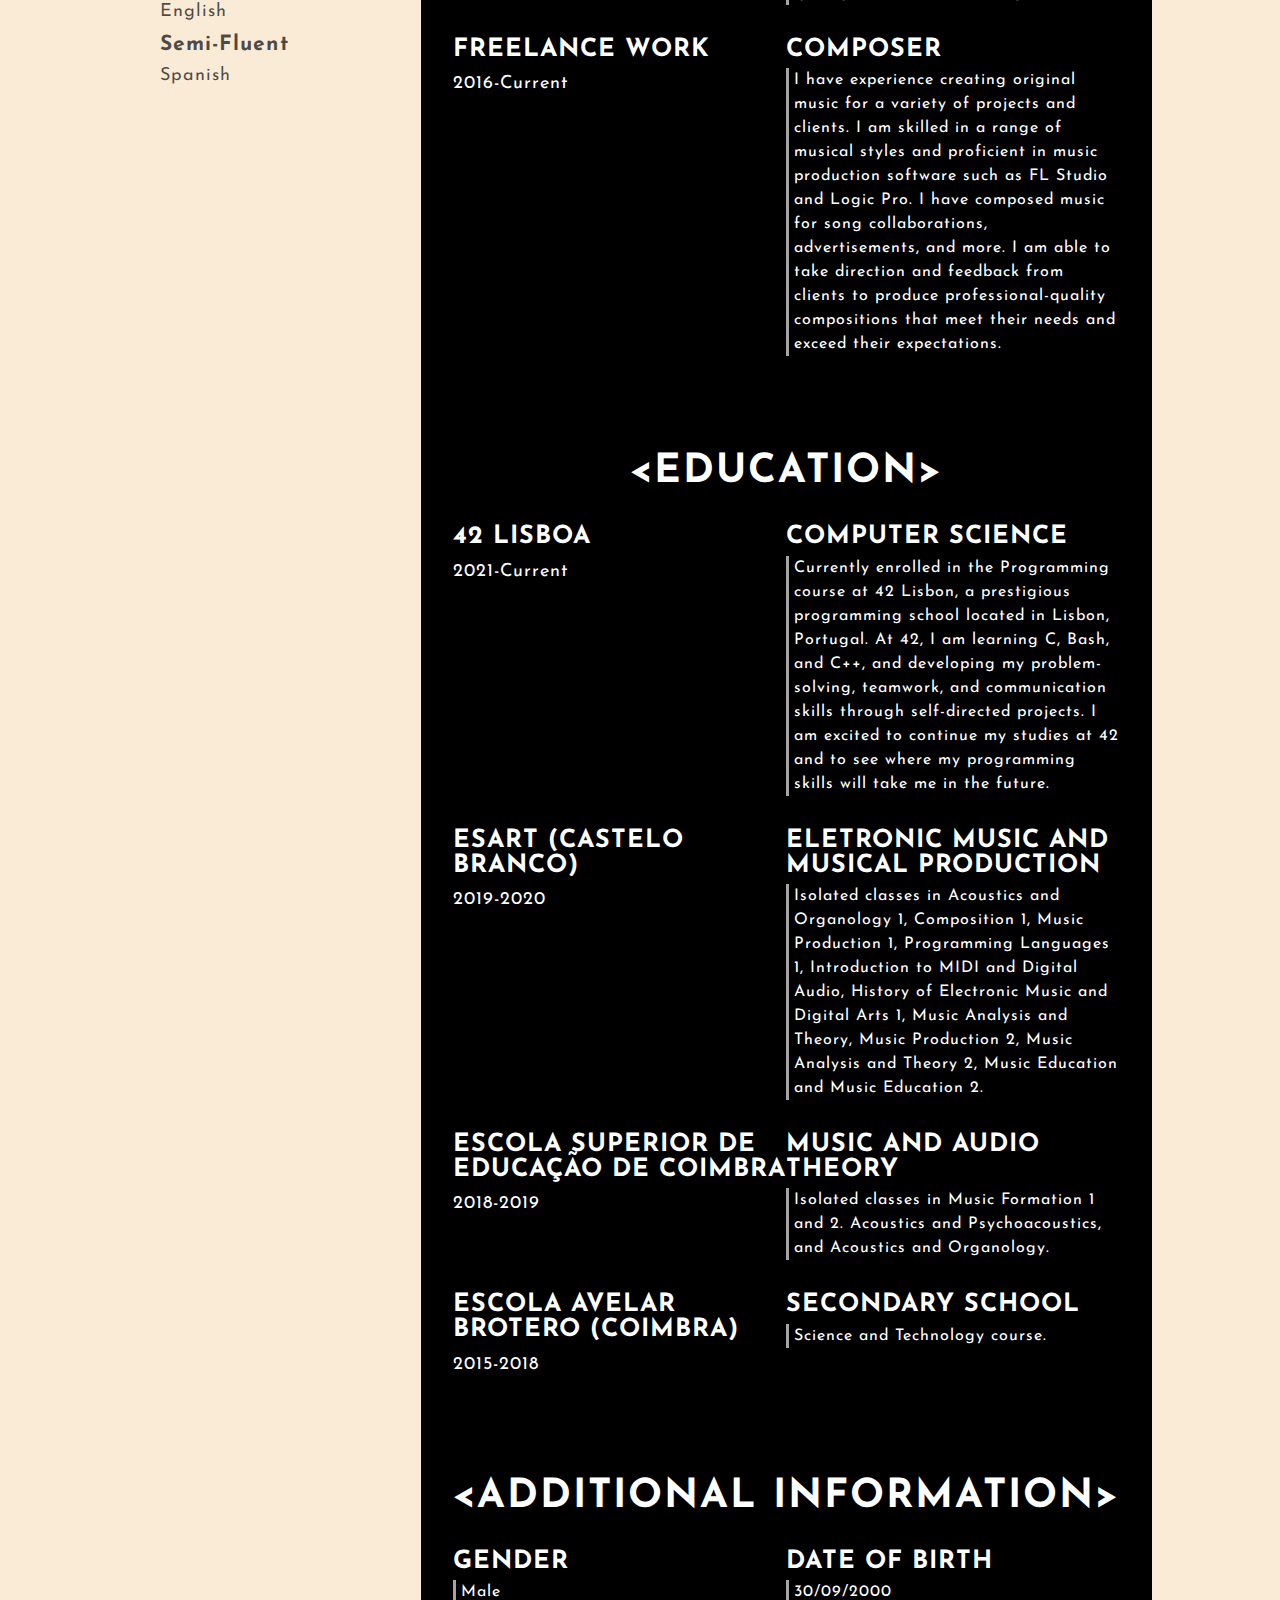
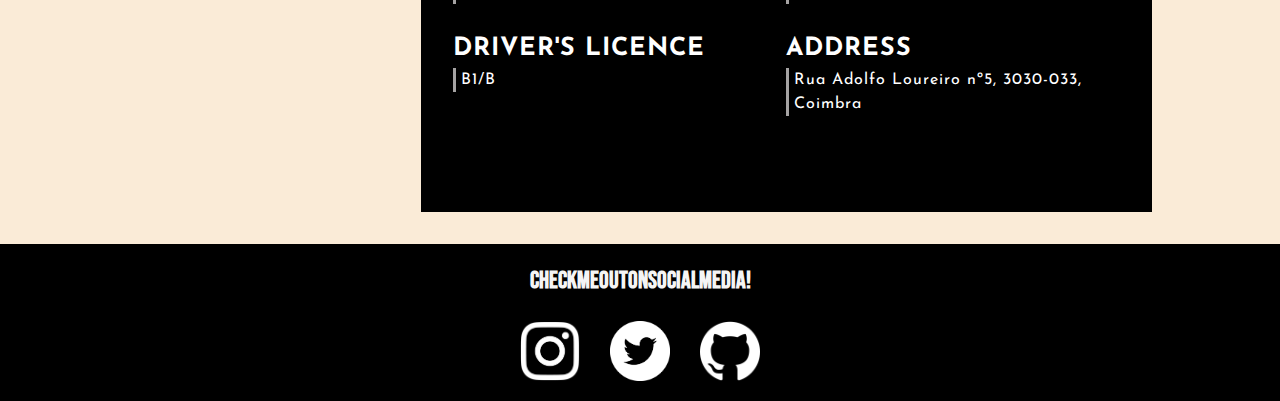
==== commit 8b403220: "more changes to cv page 2" ====
--- a/cv.html
+++ b/cv.html
@@ -38,7 +38,7 @@
 							</li>
 							<li><i class="fa fa-envelope"></i>joaosacaetano@gmail.com
 							</li>
-							<li><i class="fa fa-github"></i>github.com/jscaetano
+							<li><i class="fa fa-github"></i>jscaetano.github.io
 							</li>
 							<li><i class="fa fa-map-marker"></i>Coimbra, Portugal
 							</li>
@@ -193,7 +193,7 @@
 							<div class="education-right">
 								<p class="education-subject">Secondary School</p>
 								<p class="education-desc">
-									Science and Technology course. Average grade of 16.
+									Science and Technology course.
 								</p>
 							</div>
 						</div>
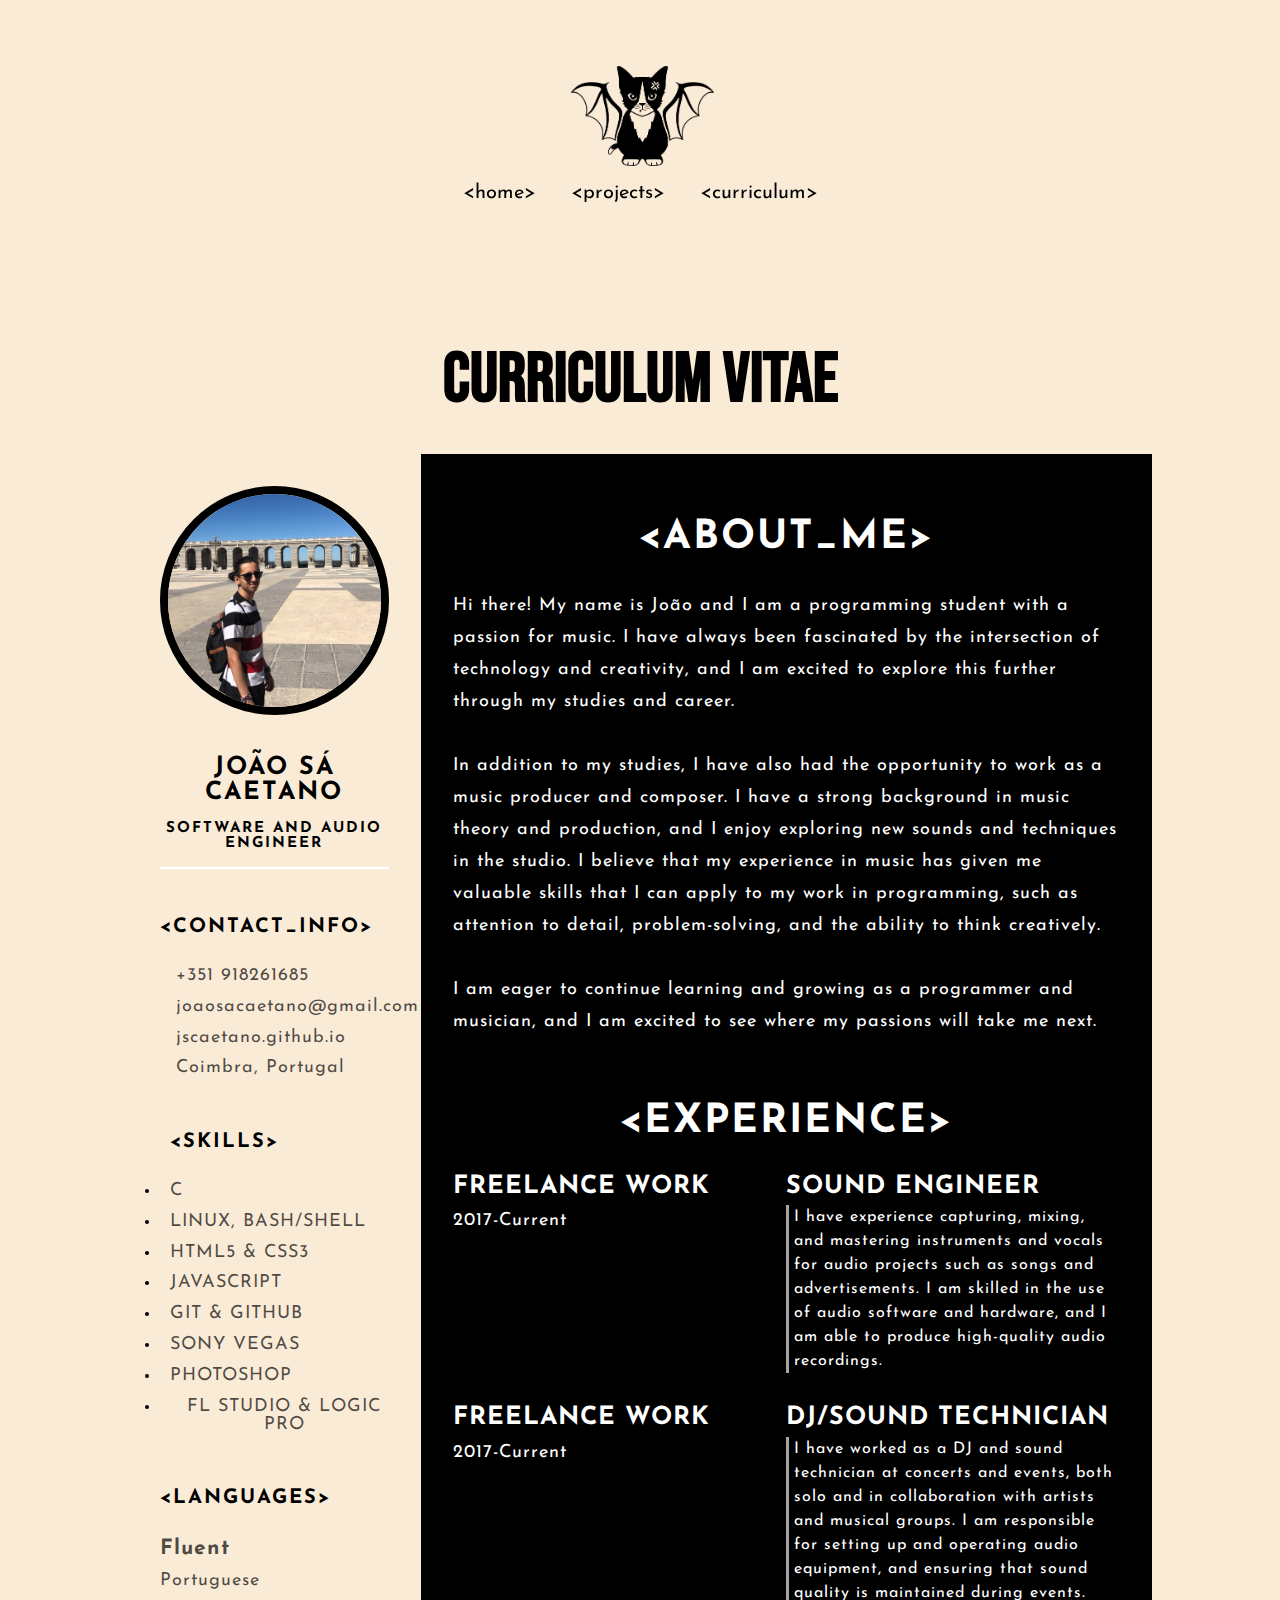
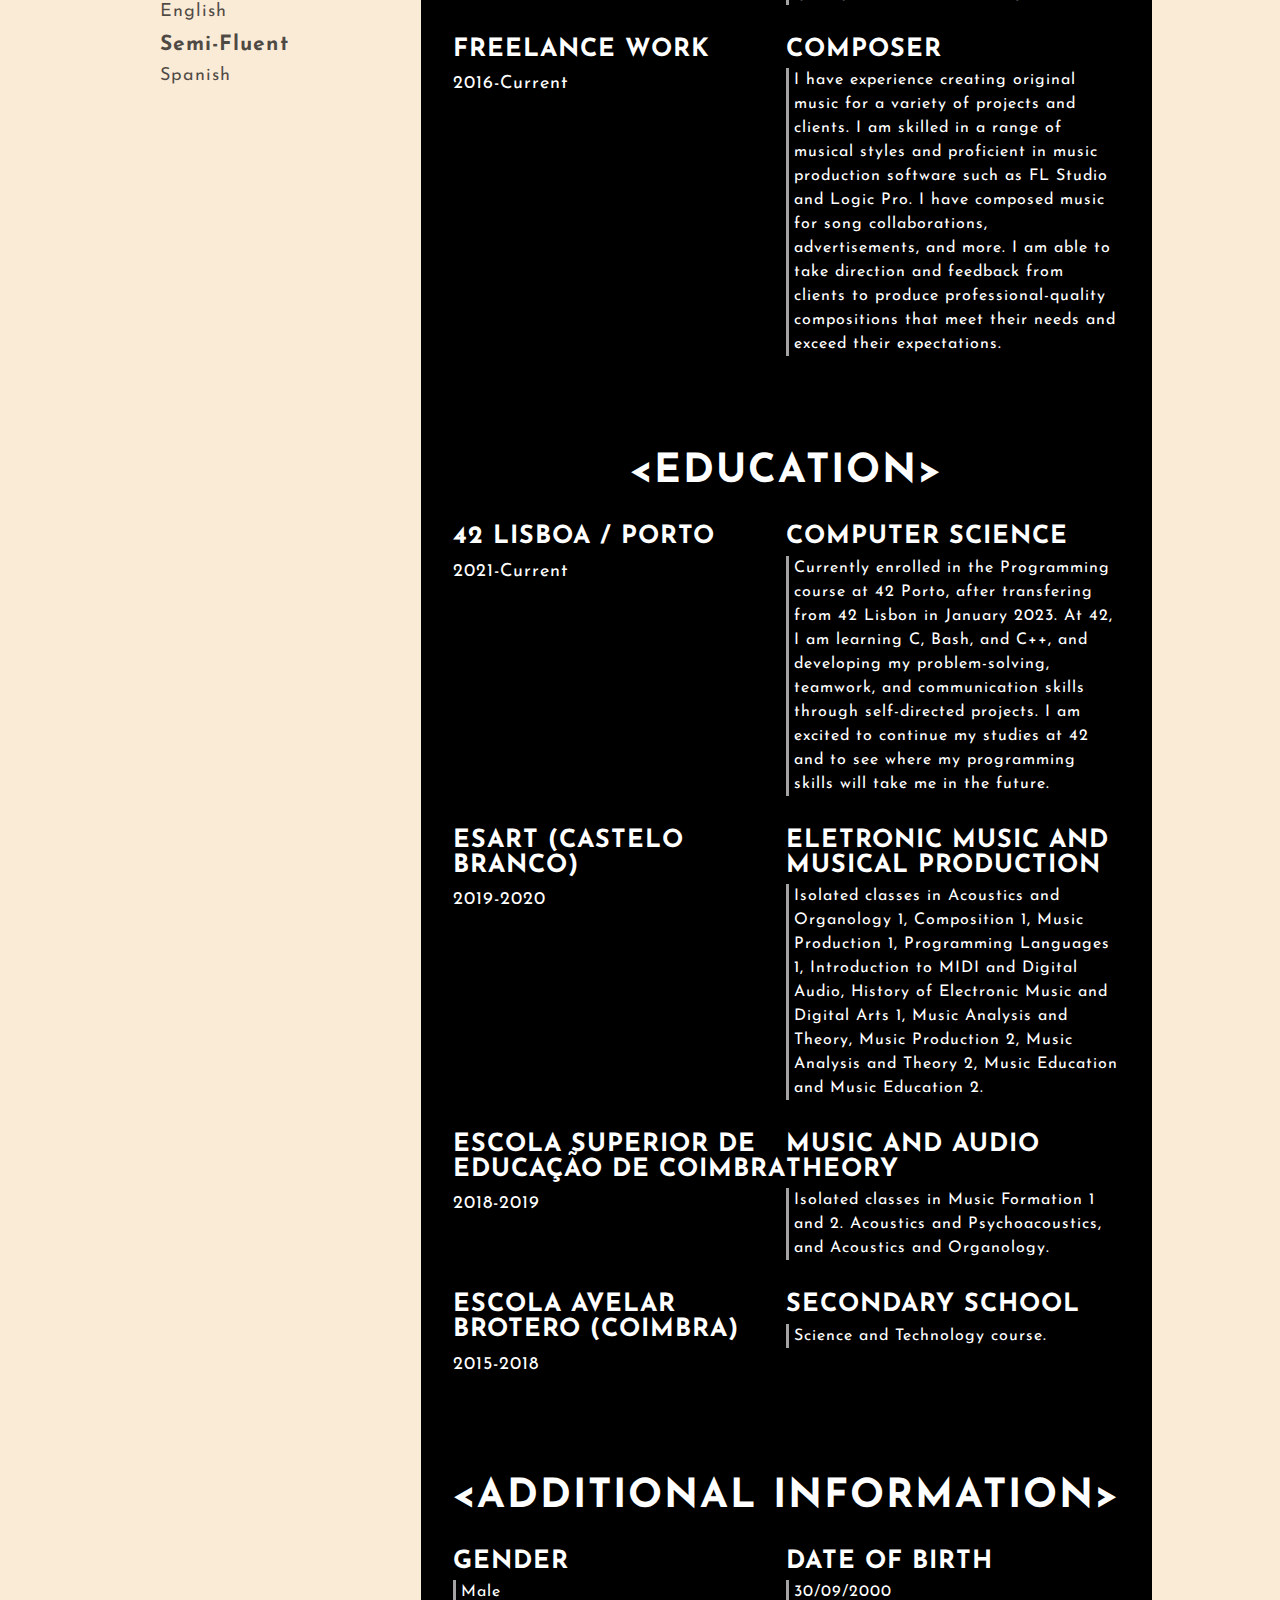
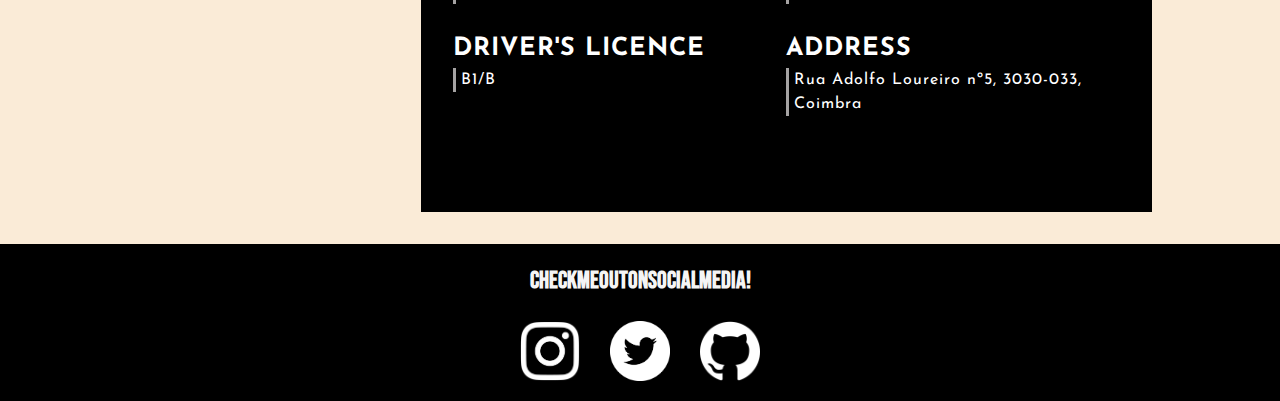
==== commit 50b1e73b: "update on 42 campus" ====
--- a/cv.html
+++ b/cv.html
@@ -1,277 +1,276 @@
-<!DOCTYPE html>
-<html lang="en">
-	<head>
-		<meta name="viewport" content="width=device-width, initial-scale=1.0">
-		<title>João Sá Caetano</title>
-		<link rel="stylesheet" href="index.css">
-		<link rel="stylesheet" href="cvstyle.css">
-		<link rel="stylesheet" href="https://unpkg.com/aos@next/dist/aos.css" />
-		<link rel="icon" type="image/x-icon" href="images/logonobgreversed.png" />
-	</head>
-	<body onscroll="scrollFunction()">
-		<header class="header">
-			<div id="container-header">
-				<a id="logobtn" href="index.html"><img id="logobtnimage" src="images/logonobg.png" alt="Logo"></a>
-				<br>
-				<div class="redirects">
-					<a id="0href" href="index.html">&#60;home&#62;</a>
-					<a id="1href" href="https://github.com/jscaetano">&#60;projects&#62;</a>
-					<a id="2href" href="cv.html">&#60;curriculum&#62;</a>
-				</div>
-			</div>
-		</header>
-
-		<h2 id="skillsHead">curriculum vitae</h2>
-
-		<main class="resume-contents">
-			<section class="left-section">
-				<div class="left-section-contents">
-					<div class="profile">
-						<img class="profile-image" src="images/profile-image.jpg" alt="Profile image">
-						<p class="name">João Sá Caetano</p>
-						<p class="profession">Software and Audio Engineer</p>
-					</div>
-					<div class="contact-info">
-						<p class="left-title">&#60;contact_info&#62;</p>
-						<ul>
-							<li><i class="fa fa-phone"></i>+351 918261685
-							</li>
-							<li><i class="fa fa-envelope"></i>joaosacaetano@gmail.com
-							</li>
-							<li><i class="fa fa-github"></i>jscaetano.github.io
-							</li>
-							<li><i class="fa fa-map-marker"></i>Coimbra, Portugal
-							</li>
-						</ul>
-					</div>
-					<div class="skills">
-						<p class="left-title">&#60;Skills&#62;</p>
-						<ul>
-							<li><p>C</p></li>
-							<li><p>Linux, Bash/Shell</p></li>
-							<li><p>HTML5 & CSS3</p></li>
-							<li><p>JavaScript</p></li>
-							<li><p>Git & GitHub</p></li>
-							<li><p>Sony Vegas</p></li>
-							<li><p>Photoshop</p></li>
-							<li><p>FL Studio & Logic Pro</p></li>
-						</ul>
-					</div>
-					<div class="languages">
-						<p class="left-title">&#60;Languages&#62;</p>
-						<ul>
-							<li><h3>Fluent</h3></li>
-							<li><p>Portuguese</p></li>
-							<li><p>English</p></li>
-							<li><h3>Semi-Fluent</h3></li>
-							<li><p>Spanish</p></li>
-						</ul>
-					</div>
-
-				</div>
-			</section>
-
-			<section class="right-section">
-				<div class="right-section-contents">
-					<section class="about gap">
-						<div class="right-title">&#60;about_me&#62;</div>
-						<p class="about-me-contents">
-							Hi there! My name is João and I am a programming student with a passion for music.
-							I have always been fascinated by the intersection of technology and creativity, and I am excited
-							to explore this further through my studies and career.<br><br>
-							In addition to my studies, I have also had the opportunity to work as a music producer and composer.
-							I have a strong background in music theory and production, and I enjoy exploring new sounds and
-							techniques in the studio. I believe that my experience in music has given me valuable skills
-							that I can apply to my work in programming, such as attention to detail, problem-solving,
-							and the ability to think creatively.<br><br>
-							I am eager to continue learning and growing as a programmer and musician, and I am excited
-							to see where my passions will take me next. <br>
-						</p>
-					</section>
-
-					<section class="experience gap">
-						<div class="right-title">&#60;experience&#62;</div>
-						<div class="experience-contents">
-							<div class="exp-left">
-								<p class="exp-company-name">Freelance Work</p>
-								<p class="exp-time-period">2017-Current</p>
-							</div>
-							<div class="exp-right">
-								<p class="exp-position">Sound Engineer</p>
-								<p class="exp-desc">
-									I have experience capturing, mixing, and mastering instruments and vocals
-									for audio projects such as songs and advertisements. I am skilled in the use
-									of audio software and hardware, and I am able to produce high-quality audio recordings.
-								</p>
-							</div>
-						</div>
-						<div class="experience-contents">
-							<div class="exp-left">
-								<p class="exp-company-name">Freelance Work</p>
-								<p class="exp-time-period">2017-Current</p>
-							</div>
-							<div class="exp-right">
-								<p class="exp-position">DJ/Sound Technician</p>
-								<p class="exp-desc">
-									I have worked as a DJ and sound technician at concerts and events, both solo and
-									in collaboration with artists and musical groups. I am responsible for setting up
-									and operating audio equipment, and ensuring that sound quality is maintained during events.
-								</p>
-							</div>
-						</div>
-						<div class="experience-contents">
-							<div class="exp-left">
-								<p class="exp-company-name">Freelance Work</p>
-								<p class="exp-time-period">2016-Current</p>
-							</div>
-							<div class="exp-right">
-								<p class="exp-position">Composer</p>
-								<p class="exp-desc">
-									I have experience creating original music for a variety of projects and clients.
-									I am skilled in a range of musical styles and proficient in music production software
-									such as FL Studio and Logic Pro. I have composed music for song collaborations,
-									advertisements, and more. I am able to take direction and feedback from clients to
-									produce professional-quality compositions that meet their needs and exceed their expectations.
-								</p>
-							</div>
-						</div>
-					</section>
-
-					<section class="education gap">
-						<div class="right-title">&#60;education&#62;</div>
-						<div class="education-contents">
-							<div class="education-left">
-								<p class="education-school-name">42 Lisboa</p>
-								<p class="educationp-time-period">2021-Current</p>
-							</div>
-							<div class="education-right">
-								<p class="education-subject">Computer Science</p>
-								<p class="education-desc">
-									Currently enrolled in the Programming course at 42 Lisbon, a
-									prestigious programming school located in Lisbon, Portugal.
-									At 42, I am learning C, Bash, and C++, and developing my problem-solving,
-									teamwork, and communication skills through self-directed projects. I am
-									excited to continue my studies at 42 and to see where my programming
-									skills will take me in the future.
-								</p>
-							</div>
-						</div>
-						<div class="education-contents">
-							<div class="education-left">
-								<p class="education-school-name">ESART (Castelo Branco)</p>
-								<p class="educationp-time-period">2019-2020</p>
-							</div>
-							<div class="education-right">
-								<p class="education-subject">Eletronic Music and Musical Production</p>
-								<p class="education-desc">
-									Isolated classes in Acoustics and Organology 1, Composition 1,
-									Music Production 1, Programming Languages 1,
-									Introduction to MIDI and Digital Audio, History of Electronic Music
-									and Digital Arts 1, Music Analysis and Theory,
-									Music Production 2, Music Analysis and Theory 2,
-									Music Education and Music Education 2.
-								</p>
-							</div>
-						</div>
-						<div class="education-contents">
-							<div class="education-left">
-								<p class="education-school-name">Escola Superior De Educação De Coimbra</p>
-								<p class="educationp-time-period">2018-2019</p>
-							</div>
-							<div class="education-right">
-								<p class="education-subject">Music and Audio Theory</p>
-								<p class="education-desc">
-									Isolated classes in Music Formation 1 and 2. Acoustics and Psychoacoustics, and Acoustics and Organology.
-								</p>
-							</div>
-						</div>
-						<div class="education-contents">
-							<div class="education-left">
-								<p class="education-school-name">Escola Avelar Brotero (Coimbra)</p>
-								<p class="educationp-time-period">2015-2018</p>
-							</div>
-							<div class="education-right">
-								<p class="education-subject">Secondary School</p>
-								<p class="education-desc">
-									Science and Technology course.
-								</p>
-							</div>
-						</div>
-					</section>
-
-					<section class="awards gap">
-						<div class="right-title">&#60;Additional Information&#62;</div>
-						<div class="awards-contents">
-							<div class="awards-left">
-								<p class="awards-name">Gender</p>
-								<p class="awards-desc">
-									Male
-								</p>
-							</div>
-							<div class="awards-right">
-								<p class="awards-name">Date of Birth</p>
-								<p class="awards-desc">
-									30/09/2000
-								</p>
-							</div>
-						</div>
-						<div class="awards-contents">
-							<div class="awards-left">
-								<p class="awards-name">Driver's Licence</p>
-								<p class="awards-desc">
-									B1/B
-								</p>
-							</div>
-							<div class="awards-right">
-								<p class="awards-name">Address</p>
-								<p class="awards-desc">
-									Rua Adolfo Loureiro nº5, 3030-033, Coimbra
-								</p>
-							</div>
-						</div>
-					</section>
-				</div>
-			</section>
-		</main>
-
-
-
-
-
-		<footer class="footer">
-			<h2 id="footerTitle">checkMeOutOnSocialMedia!</h2>
-			<br>
-			<footer class="footer-links">
-				<a href="https://github.com/jscaetano">
-					<img class="instalogo" src="images/instagram.png" width="60px">
-				</a>
-				<a href="https://github.com/jscaetano">
-					<img class="twitterlogo" src="images/twitter.png" width="60px">
-				</a>
-				<a href="https://github.com/jscaetano">
-					<img class="gitlogo" src="images/github.png" width="60px">
-				</a>
-			</footer>
-		</footer>
-		<script src="index.js"></script>
-		<script src="https://smtpjs.com/v3/smtp.js"></script>
-		<script>
-			function sendEmail(){
-				Email.send({
-				Host : "smtp.gmail.com",
-				Username : "joaosacaetano",
-				Password : "password",
-				To : 'joaosacaetano@gmail.com',
-				From : document.getElementById("email").value,
-				Subject : "New Contact Form Enquiry",
-				Body : "Name: " + document.getElementById("contactname").value
-					+ "<br> Email: " + document.getElementById("contactemail").value
-					+ "<br> Phone number: " + document.getElementById("contactphone").value
-					+ "<br> Message: " + document.getElementById("contactmessaage").value
-				}).then(
-				message => alert("Message Sent Successfuly!")
-				);
-			}
-		</script>
-	</body>
-</html>
+<!DOCTYPE html>
+<html lang="en">
+	<head>
+		<meta name="viewport" content="width=device-width, initial-scale=1.0">
+		<title>João Sá Caetano</title>
+		<link rel="stylesheet" href="index.css">
+		<link rel="stylesheet" href="cvstyle.css">
+		<link rel="stylesheet" href="https://unpkg.com/aos@next/dist/aos.css" />
+		<link rel="icon" type="image/x-icon" href="images/logonobgreversed.png" />
+	</head>
+	<body onscroll="scrollFunction()">
+		<header class="header">
+			<div id="container-header">
+				<a id="logobtn" href="index.html"><img id="logobtnimage" src="images/logonobg.png" alt="Logo"></a>
+				<br>
+				<div class="redirects">
+					<a id="0href" href="index.html">&#60;home&#62;</a>
+					<a id="1href" href="https://github.com/jscaetano">&#60;projects&#62;</a>
+					<a id="2href" href="cv.html">&#60;curriculum&#62;</a>
+				</div>
+			</div>
+		</header>
+
+		<h2 id="skillsHead">curriculum vitae</h2>
+
+		<main class="resume-contents">
+			<section class="left-section">
+				<div class="left-section-contents">
+					<div class="profile">
+						<img class="profile-image" src="images/profile-image.jpg" alt="Profile image">
+						<p class="name">João Sá Caetano</p>
+						<p class="profession">Software and Audio Engineer</p>
+					</div>
+					<div class="contact-info">
+						<p class="left-title">&#60;contact_info&#62;</p>
+						<ul>
+							<li><i class="fa fa-phone"></i>+351 918261685
+							</li>
+							<li><i class="fa fa-envelope"></i>joaosacaetano@gmail.com
+							</li>
+							<li><i class="fa fa-github"></i>jscaetano.github.io
+							</li>
+							<li><i class="fa fa-map-marker"></i>Coimbra, Portugal
+							</li>
+						</ul>
+					</div>
+					<div class="skills">
+						<p class="left-title">&#60;Skills&#62;</p>
+						<ul>
+							<li><p>C</p></li>
+							<li><p>Linux, Bash/Shell</p></li>
+							<li><p>HTML5 & CSS3</p></li>
+							<li><p>JavaScript</p></li>
+							<li><p>Git & GitHub</p></li>
+							<li><p>Sony Vegas</p></li>
+							<li><p>Photoshop</p></li>
+							<li><p>FL Studio & Logic Pro</p></li>
+						</ul>
+					</div>
+					<div class="languages">
+						<p class="left-title">&#60;Languages&#62;</p>
+						<ul>
+							<li><h3>Fluent</h3></li>
+							<li><p>Portuguese</p></li>
+							<li><p>English</p></li>
+							<li><h3>Semi-Fluent</h3></li>
+							<li><p>Spanish</p></li>
+						</ul>
+					</div>
+
+				</div>
+			</section>
+
+			<section class="right-section">
+				<div class="right-section-contents">
+					<section class="about gap">
+						<div class="right-title">&#60;about_me&#62;</div>
+						<p class="about-me-contents">
+							Hi there! My name is João and I am a programming student with a passion for music.
+							I have always been fascinated by the intersection of technology and creativity, and I am excited
+							to explore this further through my studies and career.<br><br>
+							In addition to my studies, I have also had the opportunity to work as a music producer and composer.
+							I have a strong background in music theory and production, and I enjoy exploring new sounds and
+							techniques in the studio. I believe that my experience in music has given me valuable skills
+							that I can apply to my work in programming, such as attention to detail, problem-solving,
+							and the ability to think creatively.<br><br>
+							I am eager to continue learning and growing as a programmer and musician, and I am excited
+							to see where my passions will take me next. <br>
+						</p>
+					</section>
+
+					<section class="experience gap">
+						<div class="right-title">&#60;experience&#62;</div>
+						<div class="experience-contents">
+							<div class="exp-left">
+								<p class="exp-company-name">Freelance Work</p>
+								<p class="exp-time-period">2017-Current</p>
+							</div>
+							<div class="exp-right">
+								<p class="exp-position">Sound Engineer</p>
+								<p class="exp-desc">
+									I have experience capturing, mixing, and mastering instruments and vocals
+									for audio projects such as songs and advertisements. I am skilled in the use
+									of audio software and hardware, and I am able to produce high-quality audio recordings.
+								</p>
+							</div>
+						</div>
+						<div class="experience-contents">
+							<div class="exp-left">
+								<p class="exp-company-name">Freelance Work</p>
+								<p class="exp-time-period">2017-Current</p>
+							</div>
+							<div class="exp-right">
+								<p class="exp-position">DJ/Sound Technician</p>
+								<p class="exp-desc">
+									I have worked as a DJ and sound technician at concerts and events, both solo and
+									in collaboration with artists and musical groups. I am responsible for setting up
+									and operating audio equipment, and ensuring that sound quality is maintained during events.
+								</p>
+							</div>
+						</div>
+						<div class="experience-contents">
+							<div class="exp-left">
+								<p class="exp-company-name">Freelance Work</p>
+								<p class="exp-time-period">2016-Current</p>
+							</div>
+							<div class="exp-right">
+								<p class="exp-position">Composer</p>
+								<p class="exp-desc">
+									I have experience creating original music for a variety of projects and clients.
+									I am skilled in a range of musical styles and proficient in music production software
+									such as FL Studio and Logic Pro. I have composed music for song collaborations,
+									advertisements, and more. I am able to take direction and feedback from clients to
+									produce professional-quality compositions that meet their needs and exceed their expectations.
+								</p>
+							</div>
+						</div>
+					</section>
+
+					<section class="education gap">
+						<div class="right-title">&#60;education&#62;</div>
+						<div class="education-contents">
+							<div class="education-left">
+								<p class="education-school-name">42 Lisboa / Porto</p>
+								<p class="educationp-time-period">2021-Current</p>
+							</div>
+							<div class="education-right">
+								<p class="education-subject">Computer Science</p>
+								<p class="education-desc">
+									Currently enrolled in the Programming course at 42 Porto, after transfering from 42 Lisbon in January 2023.
+									At 42, I am learning C, Bash, and C++, and developing my problem-solving,
+									teamwork, and communication skills through self-directed projects. I am
+									excited to continue my studies at 42 and to see where my programming
+									skills will take me in the future.
+								</p>
+							</div>
+						</div>
+						<div class="education-contents">
+							<div class="education-left">
+								<p class="education-school-name">ESART (Castelo Branco)</p>
+								<p class="educationp-time-period">2019-2020</p>
+							</div>
+							<div class="education-right">
+								<p class="education-subject">Eletronic Music and Musical Production</p>
+								<p class="education-desc">
+									Isolated classes in Acoustics and Organology 1, Composition 1,
+									Music Production 1, Programming Languages 1,
+									Introduction to MIDI and Digital Audio, History of Electronic Music
+									and Digital Arts 1, Music Analysis and Theory,
+									Music Production 2, Music Analysis and Theory 2,
+									Music Education and Music Education 2.
+								</p>
+							</div>
+						</div>
+						<div class="education-contents">
+							<div class="education-left">
+								<p class="education-school-name">Escola Superior De Educação De Coimbra</p>
+								<p class="educationp-time-period">2018-2019</p>
+							</div>
+							<div class="education-right">
+								<p class="education-subject">Music and Audio Theory</p>
+								<p class="education-desc">
+									Isolated classes in Music Formation 1 and 2. Acoustics and Psychoacoustics, and Acoustics and Organology.
+								</p>
+							</div>
+						</div>
+						<div class="education-contents">
+							<div class="education-left">
+								<p class="education-school-name">Escola Avelar Brotero (Coimbra)</p>
+								<p class="educationp-time-period">2015-2018</p>
+							</div>
+							<div class="education-right">
+								<p class="education-subject">Secondary School</p>
+								<p class="education-desc">
+									Science and Technology course.
+								</p>
+							</div>
+						</div>
+					</section>
+
+					<section class="awards gap">
+						<div class="right-title">&#60;Additional Information&#62;</div>
+						<div class="awards-contents">
+							<div class="awards-left">
+								<p class="awards-name">Gender</p>
+								<p class="awards-desc">
+									Male
+								</p>
+							</div>
+							<div class="awards-right">
+								<p class="awards-name">Date of Birth</p>
+								<p class="awards-desc">
+									30/09/2000
+								</p>
+							</div>
+						</div>
+						<div class="awards-contents">
+							<div class="awards-left">
+								<p class="awards-name">Driver's Licence</p>
+								<p class="awards-desc">
+									B1/B
+								</p>
+							</div>
+							<div class="awards-right">
+								<p class="awards-name">Address</p>
+								<p class="awards-desc">
+									Rua Adolfo Loureiro nº5, 3030-033, Coimbra
+								</p>
+							</div>
+						</div>
+					</section>
+				</div>
+			</section>
+		</main>
+
+
+
+
+
+		<footer class="footer">
+			<h2 id="footerTitle">checkMeOutOnSocialMedia!</h2>
+			<br>
+			<footer class="footer-links">
+				<a href="https://github.com/jscaetano">
+					<img class="instalogo" src="images/instagram.png" width="60px">
+				</a>
+				<a href="https://github.com/jscaetano">
+					<img class="twitterlogo" src="images/twitter.png" width="60px">
+				</a>
+				<a href="https://github.com/jscaetano">
+					<img class="gitlogo" src="images/github.png" width="60px">
+				</a>
+			</footer>
+		</footer>
+		<script src="index.js"></script>
+		<script src="https://smtpjs.com/v3/smtp.js"></script>
+		<script>
+			function sendEmail(){
+				Email.send({
+				Host : "smtp.gmail.com",
+				Username : "joaosacaetano",
+				Password : "password",
+				To : 'joaosacaetano@gmail.com',
+				From : document.getElementById("email").value,
+				Subject : "New Contact Form Enquiry",
+				Body : "Name: " + document.getElementById("contactname").value
+					+ "<br> Email: " + document.getElementById("contactemail").value
+					+ "<br> Phone number: " + document.getElementById("contactphone").value
+					+ "<br> Message: " + document.getElementById("contactmessaage").value
+				}).then(
+				message => alert("Message Sent Successfuly!")
+				);
+			}
+		</script>
+	</body>
+</html>
--- a/index.css
+++ b/index.css
@@ -1,475 +1,475 @@
-@import url('https://fonts.googleapis.com/css?family=Josefin Sans');
-@import url('https://fonts.googleapis.com/css?family=Monsieur%20La%20Doulaise');
-@import url('https://fonts.googleapis.com/css?family=Bebas%20Neue');
-
-html {
-	margin: 0;
-	padding: 0;
-	scroll-behavior: smooth;
-}
-
-*{
-	margin: 0;
-	padding: 0;
-	box-sizing: border-box;
-	font-family: 'Josefin Sans';
-}
-
-body {
-	margin: 0;
-    padding: 0;
-	/* background-image: url(images/pexels-todd-trapani-3593865.jpg); */
-	background-color: antiquewhite;
-	background-size: cover;
-	font-family: 'Josefin Sans';
-}
-
-a {
-	color: black;
-	padding: 0 15px 15px 15px;
-	text-decoration:none;
-	font-size: 20px;
-	display: inline-block;
-}
-
-a:hover {
-	transform: scale(1.1);
-	color: grey;
-	transition: all ease-out .3s;
-}
-
-#logobtnimage {
-	margin-top: 21px;
-	width: 143px;
-	height: 100px;
-}
-
-#logobtnimage:hover {
-	transform: rotateZ(360deg);
-	color: white;
-	transition: all ease-out .3s;
-}
-
-#logobtn {
-	width: 138px;
-	height: 138px;
-	margin-top: 15px;
-	padding: 0;
-	background: transparent;
-	font-size: 0;
-}
-
-#container-header {
-	align-self: center;
-	text-align: center;
-	padding-bottom: 15px;
-	width: 100%;
-	margin-top: 15px;
-	transition: all ease-out .5s;
-}
-
-#redirects {
-	color: #1f1f1f;
-	color: pink;
-}
-
-header {
-	display: flex;
-	width: 100%;
-	position: sticky;
-	z-index: 100;
-	top: 15px;
-}
-
-h2 {
-	padding-top: 120px;
-	font-size: 70px;
-	font-family: 'Bebas Neue';
-	text-align: center;
-}
-
-#skillsHead, #aboutMeHead, #contactid, #cvHead {
-	scroll-margin-top: 10rem;
-}
-
-#footerTitle {
-	padding-top: 12px;
-	font-size: 24px;
-}
-
-/* @keyframes slideInFromLeft {
-	0% {
-	  opacity: 0;
-	}
-	100% {
-	  opacity: 100%;
-	}
-}
-
-.intro h1 {
-	text-align: left;
-}
-
-.intro p {
-	text-align: left;
-	font-size: 20px;
-}
-
-.intro {
-	border: solid black;
-	width: 580px;
-	margin: 0 auto 0 auto;
-	display: flex;
-	flex-direction: column;
-	justify-content: left;
-	text-align: left;
-	animation: 1s ease-out 0s 1 slideInFromLeft;
-} */
-
-@keyframes clickmeloop {
-	0% {
-		transform: translateY(0);
-	}
-	50% {
-		transform: translateY(10px);
-	}
-	100% {
-		transform: translateY(0);
-	}
-}
-
-.clickme {
-	padding-top: 10px;
-	text-align: center;
-	animation: 1s clickmeloop;
-	animation-iteration-count: infinite;
-}
-
-.container{
-	padding: 10px;
-	padding-top: 50px;
-	padding-left: 10px;
-	padding-right: 10px;
-	width: 100%;
-	display: flex;
-	align-items: center;
-	justify-content: center;
-	z-index: -10;
-}
-
-.card{
-	width: 500px;
-	height: 300px;
-	color: white;
-	cursor: pointer;
-	perspective: 1000px;
-}
-
-.card-inner{
-	width: 100%;
-	height: 100%;
-	position: relative;
-	transition: transform 1s;
-	transform-style: preserve-3d;
-}
-
-.front, .back{
-	width: 100%;
-	height: 100%;
-	background-image: linear-gradient(45deg, #000, #1f1f1f);
-	position: absolute;
-	top: 0;
-	left: 0;
-	padding: 20px 30px;
-	border-radius: 20px;
-	overflow: hidden;
-	z-index: 1;
-	backface-visibility: hidden;
-}
-
-.row{
-	display: flex;
-	align-items: center;
-	justify-content: space-between;
-}
-
-.terrain-gif{
-	width: 100%;
-	position: absolute;
-	top: 0;
-	left: 0;
-	opacity: 0.3;
-	z-index: -1;
-}
-
-.box-gif{
-	width: 100%;
-	position: absolute;
-	top: 0;
-	left: 0;
-	opacity: 0.3;
-	transform: translateY(-50px);
-	z-index: -1;
-}
-
-.cardlogo{
-	display: flex;
-	justify-content: center;
-	font-size: 35px;
-	margin-top: 75px;
-}
-
-.card-holder{
-	font-size: 12px;
-	margin-top: 20px;
-}
-
-.name{
-	font-size: 22px;
-	margin-top: 20px;
-}
-
-.bar{
-	background-color: #222;
-	margin-left: -30px;
-	margin-right: -30px;
-	height: 60px;
-	margin-top: 10px;
-}
-
-#logocard {
-	filter: invert(100);
-}
-
-.card-text {
-	flex-direction: column;
-	margin-top: 30px;
-	font-size: 14px;
-}
-
-.signature {
-	margin-top: 10px;
-}
-
-.back{
-	transform: rotateY(180deg);
-}
-
-#signature {
-	font-family: 'Monsieur La Doulaise'
-}
-
-.skills{
-	margin: auto;
-	width: 100%;
-	max-width: 750px;
-	display: flex;
-	flex-direction: column;
-	text-align: center;
-	justify-content: center;
-}
-
-.containerskills {
-	border-radius: 25px;
-	border: #000 5px solid;
-	width: 100%;
-	height: 50px;
-	background-color: #ddd; /* Grey background */
-	margin: 5px 10px 10px 10px;
-}
-
-.skills p {
-	margin: 0 10px 0 10px;
-	margin-top: 0;
-	width: 100%;
-}
-
-#skillsrow1, #skillsrow3 {
-	padding: 0 10px 0 10px;
-}
-
-#skillsrow2, #skillsrow4 {
-	padding-top: 0;
-	margin-top: 0;
-}
-
-.skillsrow {
-	align-items: stretch;
-}
-
-.skill1 {width: 0%; height: 42px; background-color: #000; padding: 0; opacity: 0; border-radius: 25px; margin: -1px;}
-.skill2 {width: 0%; height: 42px; background-color: #000; padding: 0; opacity: 0; border-radius: 25px; margin: -1px;}
-.skill3 {width: 0%; height: 42px; background-color: #000; padding: 0; opacity: 0; border-radius: 25px; margin: -1px;}
-.skill4 {width: 0%; height: 42px; background-color: #000; padding: 0; opacity: 0; border-radius: 25px; margin: -1px;}
-.skill5 {width: 0%; height: 42px; background-color: #000; padding: 0; opacity: 0; border-radius: 25px; margin: -1px;}
-.skill6 {width: 0%; height: 42px; background-color: #000; padding: 0; opacity: 0; border-radius: 25px; margin: -1px;}
-.skill7 {width: 0%; height: 42px; background-color: #000; padding: 0; opacity: 0; border-radius: 25px; margin: -1px;}
-.skill8 {width: 0%; height: 42px; background-color: #000; padding: 0; opacity: 0; border-radius: 25px; margin: -1px;}
-
-
-.skillsrow {
-	padding: 10px;
-	display: flex;
-	align-items: center;
-	justify-content: space-between;
-}
-
-.row2 {
-	padding: 0px;
-	display: flex;
-	width: 100%;
-	height: 130px;
-	text-align: center;
-	justify-content: center;
-}
-
-.row3 {
-	padding: 0;
-	width: 100%;
-	height: 130px;
-	display: flex;
-	text-align: center;
-	justify-content: center;
-}
-
-.box {
-	margin: 0 -20px;
-	padding: 0;
-	width: 100%;
-}
-
-.box .chart {
-	padding: 30px;
-	border: #00000000 solid;
-	position: relative;
-	width: 150px;
-	height: 130px;
-	margin: 0 auto;
-	text-align: center;
-	font-size: 12px;
-	line-height: 15px;
-}
-
-.aboutMe {
-	padding: 10px;
-	display: flex;
-	flex-direction: column;
-	align-items: left;
-	justify-content: center;
-	text-align: left;
-	margin: auto;
-	width: 100%;
-	max-width: 750px;
-}
-
-.line-1{
-    position: relative;
-    top: 50%;
-    width: 0em;
-	margin-top: 30px;
-    border-right: 2px solid rgba(0,0,0,.75);
-    font-size: 180%;
-    text-align: center;
-    white-space: nowrap;
-    overflow: hidden;
-    transform: translateY(-50%);
-}
-
-.anim-typewriter{
-	animation: typewriter 1s steps(15) 1s 1 normal both,
-			blinkTextCursor 500ms steps(15) infinite normal ;
-}
-
-@keyframes typewriter{
-	from{width: 0; min-width: 0;}
-	to{width: 30%; min-width: 218px;}
-}
-@keyframes blinkTextCursor{
-	from{border-right-color: rgba(0,0,0,.75);}
-	to{border-right-color: transparent;}
-}
-
-.aboutMe a {
-	padding: 0;
-	margin: 0;
-}
-
-.aboutMe a:hover {
-	transform: scale(1);
-	color: grey;
-	transition: all ease-out .3s;
-}
-
-.aboutMe p, .aboutMe a {
-	padding-top: 0px;
-	margin-top: 0px;
-	line-height: 22px;
-	font-size: 17px;
-}
-
-strong {
-	font-weight: 300px;
-}
-
-.contactform {
-	display: flex;
-	flex-direction: column;
-	align-items: center;
-	justify-content: center;
-	text-align: left;
-	margin: auto;
-	padding: 0 10% 0 10%;
-	width: 100%;
-}
-
-form {
-	width: 100%;
-	max-width: 750px;
-	padding: 10px;
-	display: flex;
-	flex-direction: column;
-}
-
-form input, form textarea {
-	width: 100%;
-	resize: vertical;
-	background-color: rgba(150,150,150,0.0);
-	border: 1px solid black;
-	border-radius: 15px;
-	margin: 5px 0;
-	padding: 10px;
-	font-size: 12px;
-}
-
-form button {
-	align-self: center;
-	background-color: rgba(150,150,150,1);
-	width: 120px;
-	padding: 15px;
-	margin: 5px;
-	border: 1px solid black;
-	border-radius: 30px;
-}
-
-.footer {
-	bottom: 20px;
-	height: 100%;
-	display: flex;
-	flex-direction: column;
-	align-items: center;
-	justify-content: end;
-	margin-top: 10px;
-	padding-top: 10px;
-	background-color: #000;
-	color: whitesmoke;
-}
-
-.footer-links {
-	display: flex;
-	flex-direction: row;
-	padding-top: 10px;
-}
-
-.gitlogo {
-	filter: invert(1);
-}
+@import url('https://fonts.googleapis.com/css?family=Josefin Sans');
+@import url('https://fonts.googleapis.com/css?family=Monsieur%20La%20Doulaise');
+@import url('https://fonts.googleapis.com/css?family=Bebas%20Neue');
+
+html {
+	margin: 0;
+	padding: 0;
+	scroll-behavior: smooth;
+}
+
+*{
+	margin: 0;
+	padding: 0;
+	box-sizing: border-box;
+	font-family: 'Josefin Sans';
+}
+
+body {
+	margin: 0;
+    padding: 0;
+	/* background-image: url(images/pexels-todd-trapani-3593865.jpg); */
+	background-color: antiquewhite;
+	background-size: cover;
+	font-family: 'Josefin Sans';
+}
+
+a {
+	color: black;
+	padding: 0 15px 15px 15px;
+	text-decoration:none;
+	font-size: 20px;
+	display: inline-block;
+}
+
+a:hover {
+	transform: scale(1.1);
+	color: grey;
+	transition: all ease-out .3s;
+}
+
+#logobtnimage {
+	margin-top: 21px;
+	width: 143px;
+	height: 100px;
+}
+
+#logobtnimage:hover {
+	transform: rotateZ(360deg);
+	color: white;
+	transition: all ease-out .3s;
+}
+
+#logobtn {
+	width: 138px;
+	height: 138px;
+	margin-top: 15px;
+	padding: 0;
+	background: transparent;
+	font-size: 0;
+}
+
+#container-header {
+	align-self: center;
+	text-align: center;
+	padding-bottom: 15px;
+	width: 100%;
+	margin-top: 15px;
+	transition: all ease-out .5s;
+}
+
+#redirects {
+	color: #1f1f1f;
+	color: pink;
+}
+
+header {
+	display: flex;
+	width: 100%;
+	position: sticky;
+	z-index: 100;
+	top: 15px;
+}
+
+h2 {
+	padding-top: 120px;
+	font-size: 70px;
+	font-family: 'Bebas Neue';
+	text-align: center;
+}
+
+#skillsHead, #aboutMeHead, #contactid, #cvHead {
+	scroll-margin-top: 10rem;
+}
+
+#footerTitle {
+	padding-top: 12px;
+	font-size: 24px;
+}
+
+/* @keyframes slideInFromLeft {
+	0% {
+	  opacity: 0;
+	}
+	100% {
+	  opacity: 100%;
+	}
+}
+
+.intro h1 {
+	text-align: left;
+}
+
+.intro p {
+	text-align: left;
+	font-size: 20px;
+}
+
+.intro {
+	border: solid black;
+	width: 580px;
+	margin: 0 auto 0 auto;
+	display: flex;
+	flex-direction: column;
+	justify-content: left;
+	text-align: left;
+	animation: 1s ease-out 0s 1 slideInFromLeft;
+} */
+
+@keyframes clickmeloop {
+	0% {
+		transform: translateY(0);
+	}
+	50% {
+		transform: translateY(10px);
+	}
+	100% {
+		transform: translateY(0);
+	}
+}
+
+.clickme {
+	padding-top: 10px;
+	text-align: center;
+	animation: 1s clickmeloop;
+	animation-iteration-count: infinite;
+}
+
+.container{
+	padding: 10px;
+	padding-top: 50px;
+	padding-left: 10px;
+	padding-right: 10px;
+	width: 100%;
+	display: flex;
+	align-items: center;
+	justify-content: center;
+	z-index: -10;
+}
+
+.card{
+	width: 500px;
+	height: 300px;
+	color: white;
+	cursor: pointer;
+	perspective: 1000px;
+}
+
+.card-inner{
+	width: 100%;
+	height: 100%;
+	position: relative;
+	transition: transform 1s;
+	transform-style: preserve-3d;
+}
+
+.front, .back{
+	width: 100%;
+	height: 100%;
+	background-image: linear-gradient(45deg, #000, #1f1f1f);
+	position: absolute;
+	top: 0;
+	left: 0;
+	padding: 20px 30px;
+	border-radius: 20px;
+	overflow: hidden;
+	z-index: 1;
+	backface-visibility: hidden;
+}
+
+.row{
+	display: flex;
+	align-items: center;
+	justify-content: space-between;
+}
+
+.terrain-gif{
+	width: 100%;
+	position: absolute;
+	top: 0;
+	left: 0;
+	opacity: 0.3;
+	z-index: -1;
+}
+
+.box-gif{
+	width: 100%;
+	position: absolute;
+	top: 0;
+	left: 0;
+	opacity: 0.3;
+	transform: translateY(-50px);
+	z-index: -1;
+}
+
+.cardlogo{
+	display: flex;
+	justify-content: center;
+	font-size: 35px;
+	margin-top: 75px;
+}
+
+.card-holder{
+	font-size: 12px;
+	margin-top: 20px;
+}
+
+.name{
+	font-size: 22px;
+	margin-top: 20px;
+}
+
+.bar{
+	background-color: #222;
+	margin-left: -30px;
+	margin-right: -30px;
+	height: 60px;
+	margin-top: 10px;
+}
+
+#logocard {
+	filter: invert(100);
+}
+
+.card-text {
+	flex-direction: column;
+	margin-top: 30px;
+	font-size: 14px;
+}
+
+.signature {
+	margin-top: 10px;
+}
+
+.back{
+	transform: rotateY(180deg);
+}
+
+#signature {
+	font-family: 'Monsieur La Doulaise'
+}
+
+.skills{
+	margin: auto;
+	width: 100%;
+	max-width: 750px;
+	display: flex;
+	flex-direction: column;
+	text-align: center;
+	justify-content: center;
+}
+
+.containerskills {
+	border-radius: 25px;
+	border: #000 5px solid;
+	width: 100%;
+	height: 50px;
+	background-color: #ddd; /* Grey background */
+	margin: 5px 10px 10px 10px;
+}
+
+.skills p {
+	margin: 0 10px 0 10px;
+	margin-top: 0;
+	width: 100%;
+}
+
+#skillsrow1, #skillsrow3 {
+	padding: 0 10px 0 10px;
+}
+
+#skillsrow2, #skillsrow4 {
+	padding-top: 0;
+	margin-top: 0;
+}
+
+.skillsrow {
+	align-items: stretch;
+}
+
+.skill1 {width: 0%; height: 42px; background-color: #000; padding: 0; opacity: 0; border-radius: 25px; margin: -1px;}
+.skill2 {width: 0%; height: 42px; background-color: #000; padding: 0; opacity: 0; border-radius: 25px; margin: -1px;}
+.skill3 {width: 0%; height: 42px; background-color: #000; padding: 0; opacity: 0; border-radius: 25px; margin: -1px;}
+.skill4 {width: 0%; height: 42px; background-color: #000; padding: 0; opacity: 0; border-radius: 25px; margin: -1px;}
+.skill5 {width: 0%; height: 42px; background-color: #000; padding: 0; opacity: 0; border-radius: 25px; margin: -1px;}
+.skill6 {width: 0%; height: 42px; background-color: #000; padding: 0; opacity: 0; border-radius: 25px; margin: -1px;}
+.skill7 {width: 0%; height: 42px; background-color: #000; padding: 0; opacity: 0; border-radius: 25px; margin: -1px;}
+.skill8 {width: 0%; height: 42px; background-color: #000; padding: 0; opacity: 0; border-radius: 25px; margin: -1px;}
+
+
+.skillsrow {
+	padding: 10px;
+	display: flex;
+	align-items: center;
+	justify-content: space-between;
+}
+
+.row2 {
+	padding: 0px;
+	display: flex;
+	width: 100%;
+	height: 130px;
+	text-align: center;
+	justify-content: center;
+}
+
+.row3 {
+	padding: 0;
+	width: 100%;
+	height: 130px;
+	display: flex;
+	text-align: center;
+	justify-content: center;
+}
+
+.box {
+	margin: 0 -20px;
+	padding: 0;
+	width: 100%;
+}
+
+.box .chart {
+	padding: 30px;
+	border: #00000000 solid;
+	position: relative;
+	width: 150px;
+	height: 130px;
+	margin: 0 auto;
+	text-align: center;
+	font-size: 12px;
+	line-height: 15px;
+}
+
+.aboutMe {
+	padding: 10px;
+	display: flex;
+	flex-direction: column;
+	align-items: left;
+	justify-content: center;
+	text-align: left;
+	margin: auto;
+	width: 100%;
+	max-width: 750px;
+}
+
+.line-1{
+    position: relative;
+    top: 50%;
+    width: 0em;
+	margin-top: 30px;
+    border-right: 2px solid rgba(0,0,0,.75);
+    font-size: 180%;
+    text-align: center;
+    white-space: nowrap;
+    overflow: hidden;
+    transform: translateY(-50%);
+}
+
+.anim-typewriter{
+	animation: typewriter 1s steps(15) 1s 1 normal both,
+			blinkTextCursor 500ms steps(15) infinite normal ;
+}
+
+@keyframes typewriter{
+	from{width: 0; min-width: 0;}
+	to{width: 30%; min-width: 218px;}
+}
+@keyframes blinkTextCursor{
+	from{border-right-color: rgba(0,0,0,.75);}
+	to{border-right-color: transparent;}
+}
+
+.aboutMe a {
+	padding: 0;
+	margin: 0;
+}
+
+.aboutMe a:hover {
+	transform: scale(1);
+	color: grey;
+	transition: all ease-out .3s;
+}
+
+.aboutMe p, .aboutMe a {
+	padding-top: 0px;
+	margin-top: 0px;
+	line-height: 22px;
+	font-size: 17px;
+}
+
+strong {
+	font-weight: 300px;
+}
+
+.contactform {
+	display: flex;
+	flex-direction: column;
+	align-items: center;
+	justify-content: center;
+	text-align: left;
+	margin: auto;
+	padding: 0 10% 0 10%;
+	width: 100%;
+}
+
+form {
+	width: 100%;
+	max-width: 750px;
+	padding: 10px;
+	display: flex;
+	flex-direction: column;
+}
+
+form input, form textarea {
+	width: 100%;
+	resize: vertical;
+	background-color: rgba(150,150,150,0.0);
+	border: 1px solid black;
+	border-radius: 15px;
+	margin: 5px 0;
+	padding: 10px;
+	font-size: 12px;
+}
+
+form button {
+	align-self: center;
+	background-color: rgba(150,150,150,1);
+	width: 120px;
+	padding: 15px;
+	margin: 5px;
+	border: 1px solid black;
+	border-radius: 30px;
+}
+
+.footer {
+	bottom: 20px;
+	height: 100%;
+	display: flex;
+	flex-direction: column;
+	align-items: center;
+	justify-content: end;
+	margin-top: 10px;
+	padding-top: 10px;
+	background-color: #000;
+	color: whitesmoke;
+}
+
+.footer-links {
+	display: flex;
+	flex-direction: row;
+	padding-top: 10px;
+}
+
+.gitlogo {
+	filter: invert(1);
+}
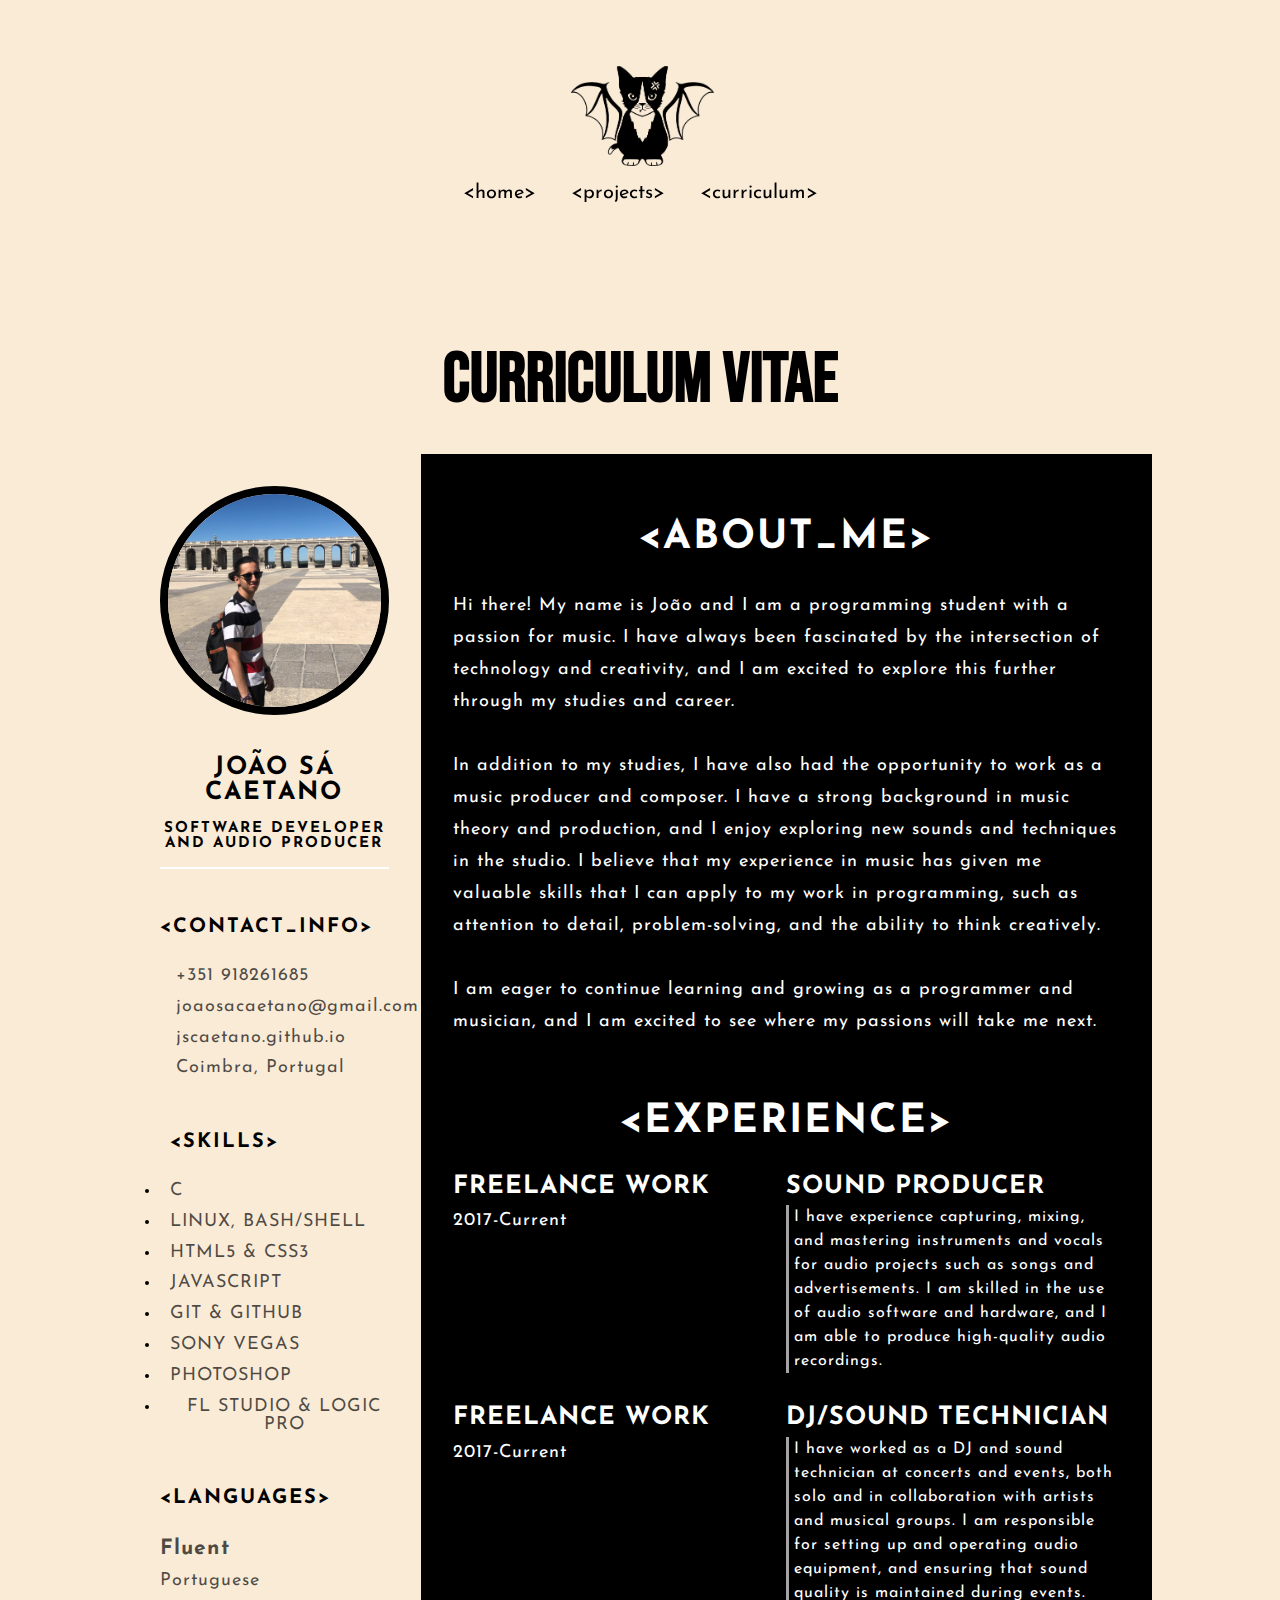
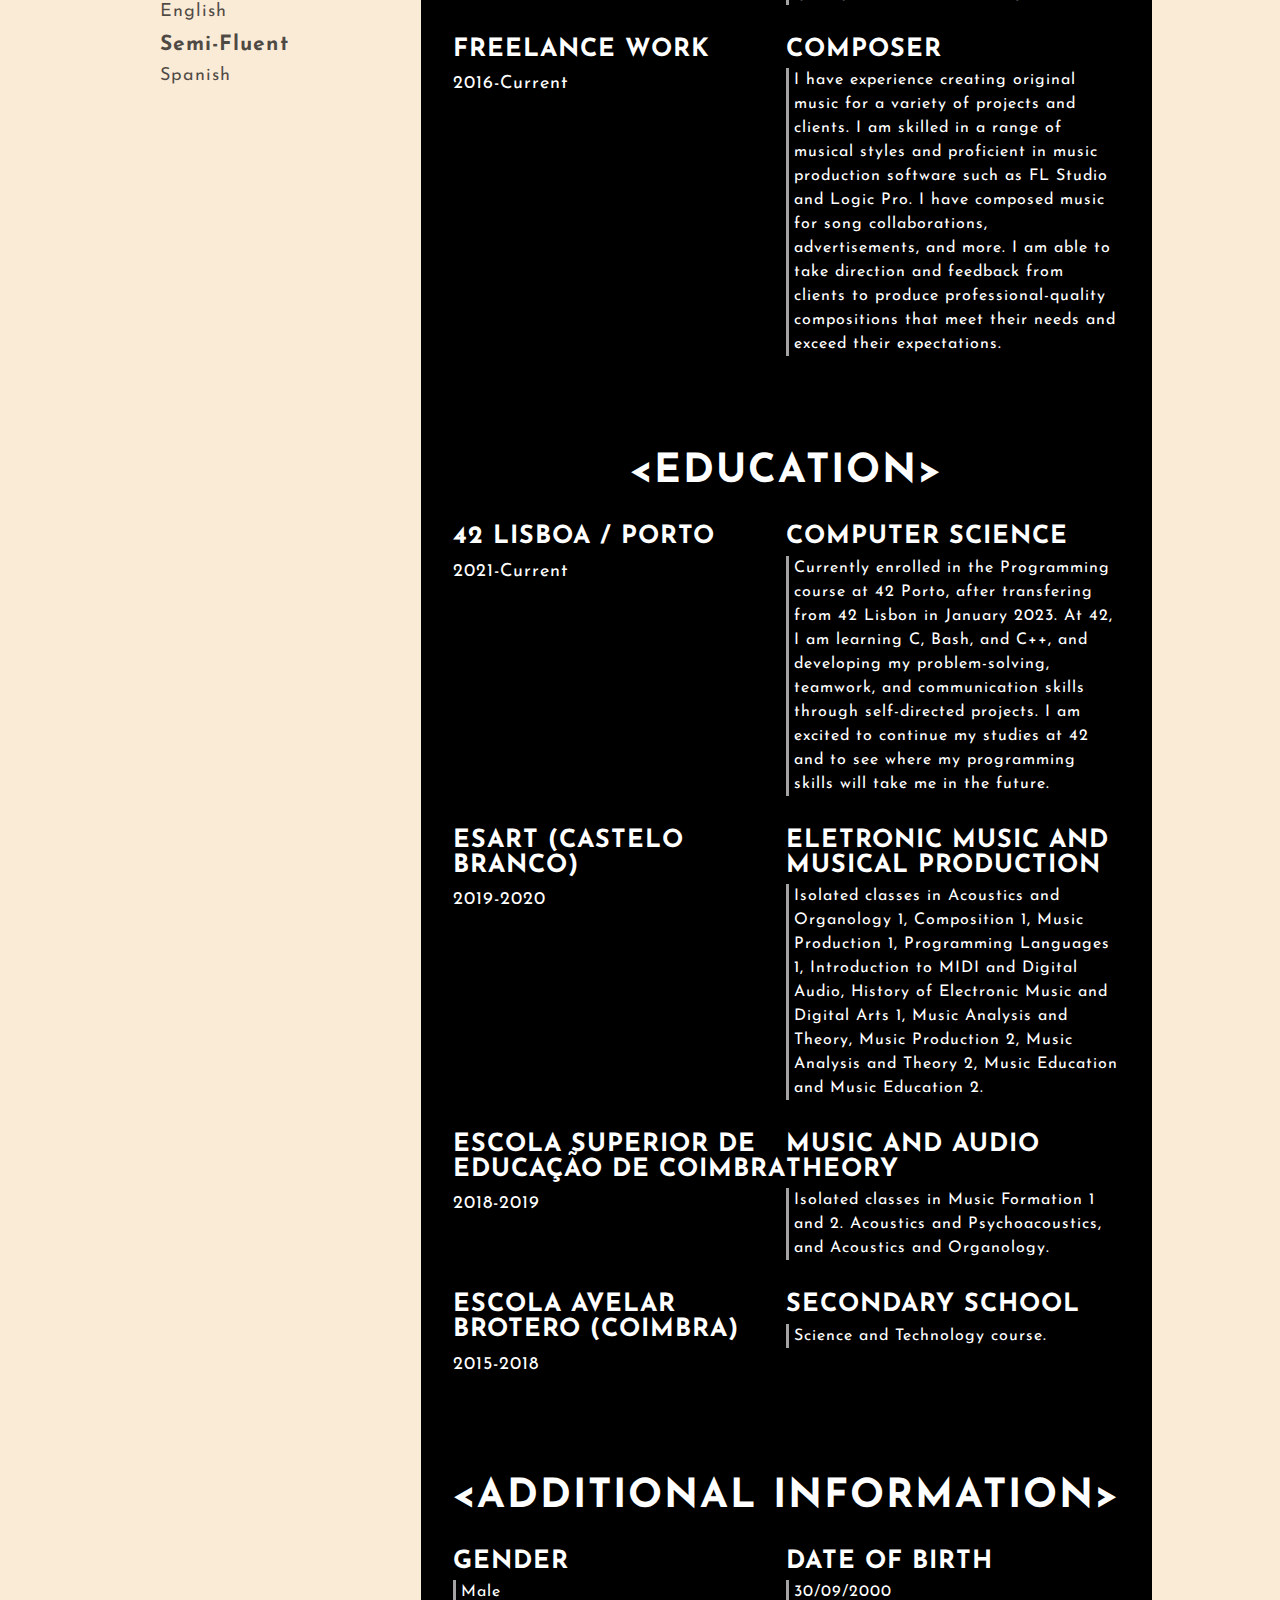
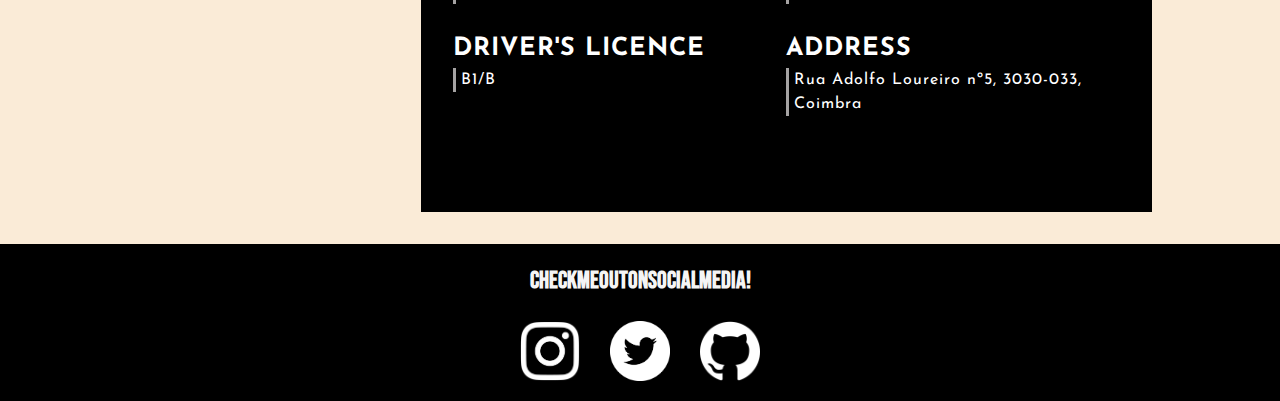
==== commit fd111132: "updated CV" ====
--- a/cv.html
+++ b/cv.html
@@ -29,7 +29,7 @@
 					<div class="profile">
 						<img class="profile-image" src="images/profile-image.jpg" alt="Profile image">
 						<p class="name">João Sá Caetano</p>
-						<p class="profession">Software and Audio Engineer</p>
+						<p class="profession">Software Developer and Audio Producer</p>
 					</div>
 					<div class="contact-info">
 						<p class="left-title">&#60;contact_info&#62;</p>
@@ -97,7 +97,7 @@
 								<p class="exp-time-period">2017-Current</p>
 							</div>
 							<div class="exp-right">
-								<p class="exp-position">Sound Engineer</p>
+								<p class="exp-position">Sound Producer</p>
 								<p class="exp-desc">
 									I have experience capturing, mixing, and mastering instruments and vocals
 									for audio projects such as songs and advertisements. I am skilled in the use
